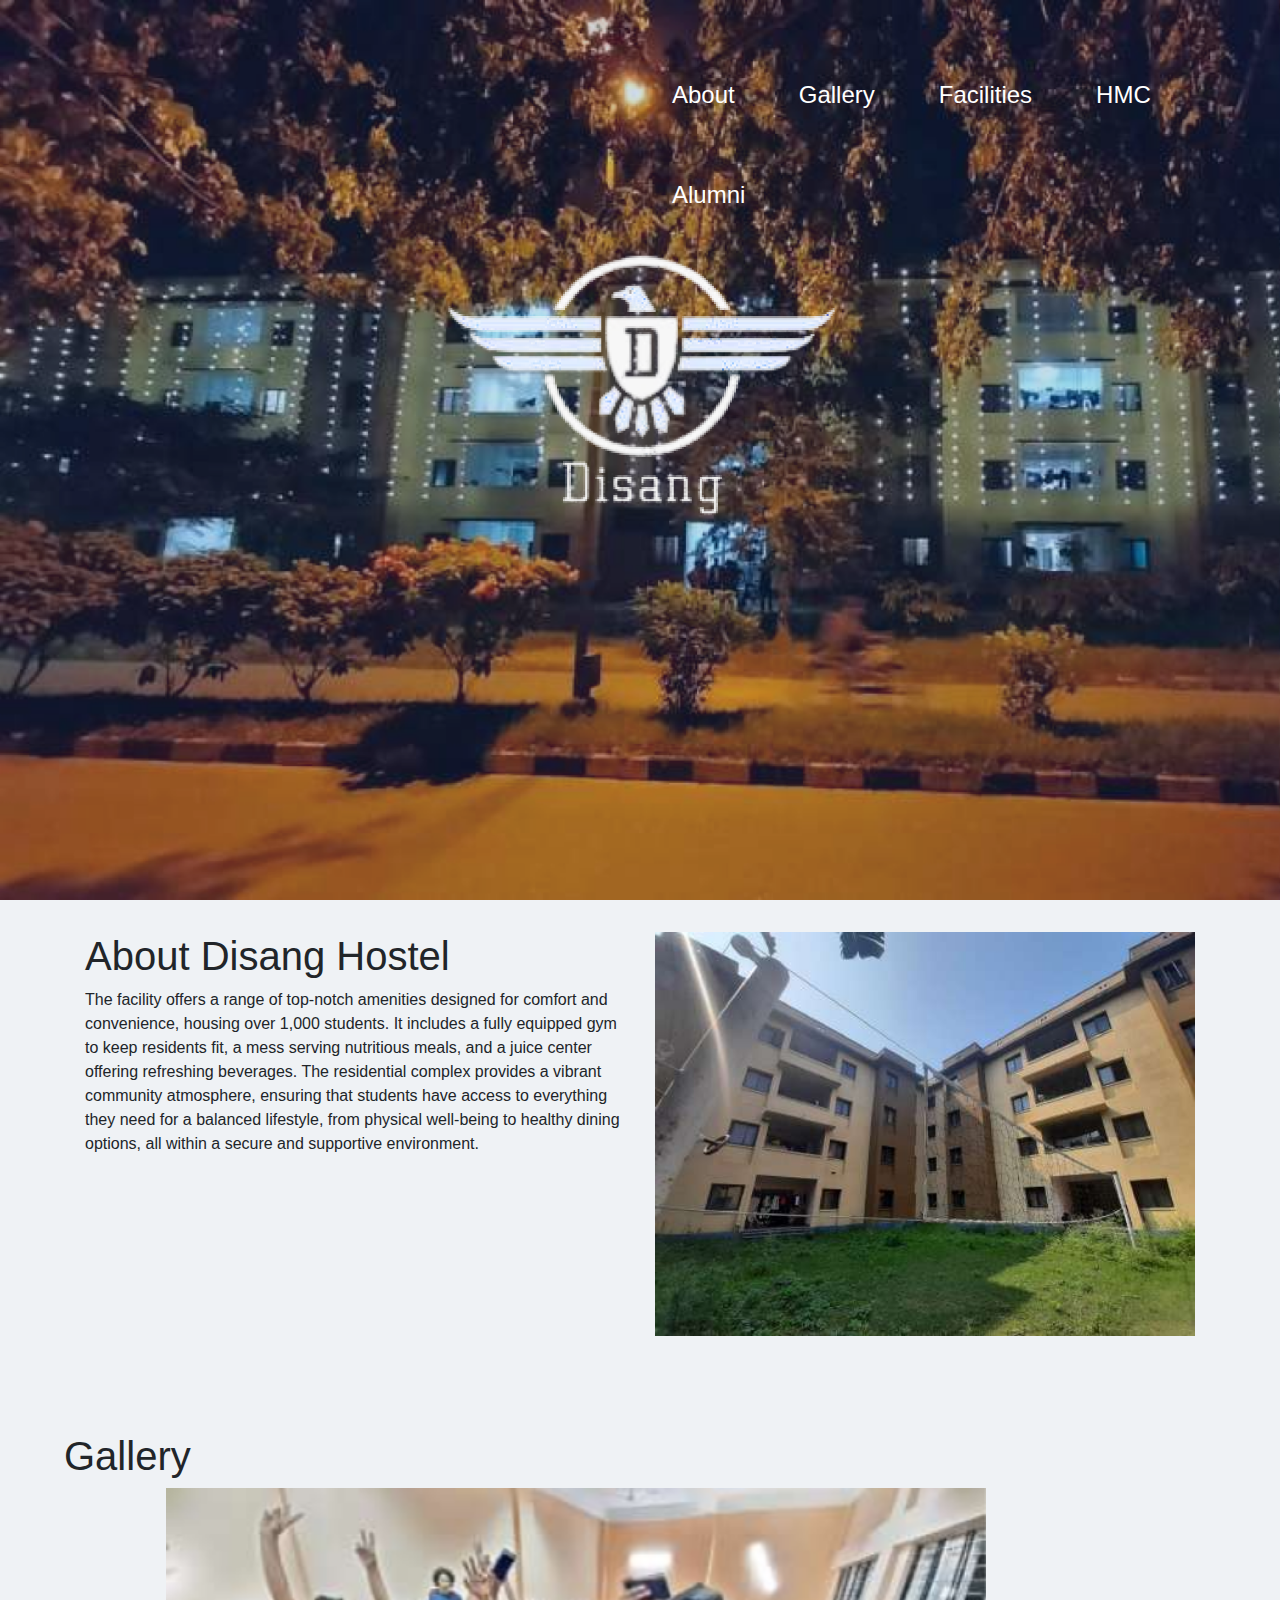
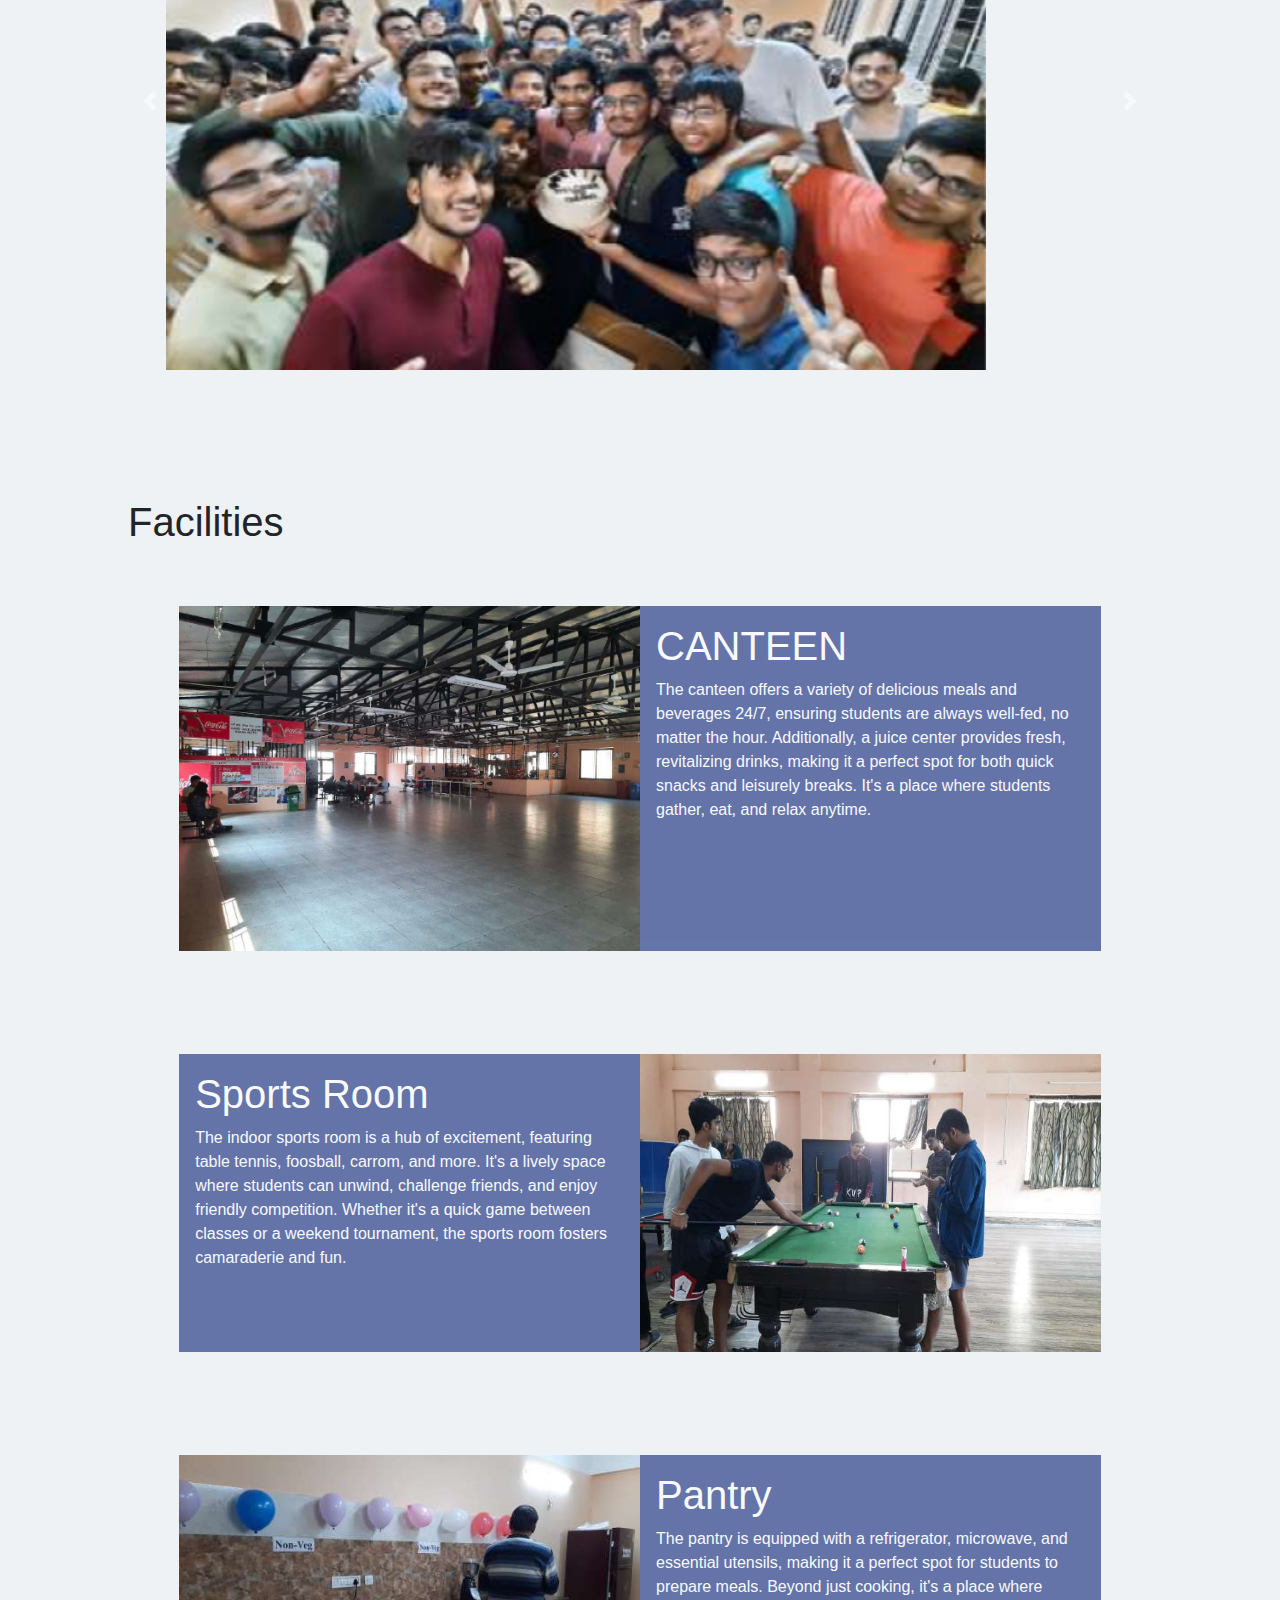
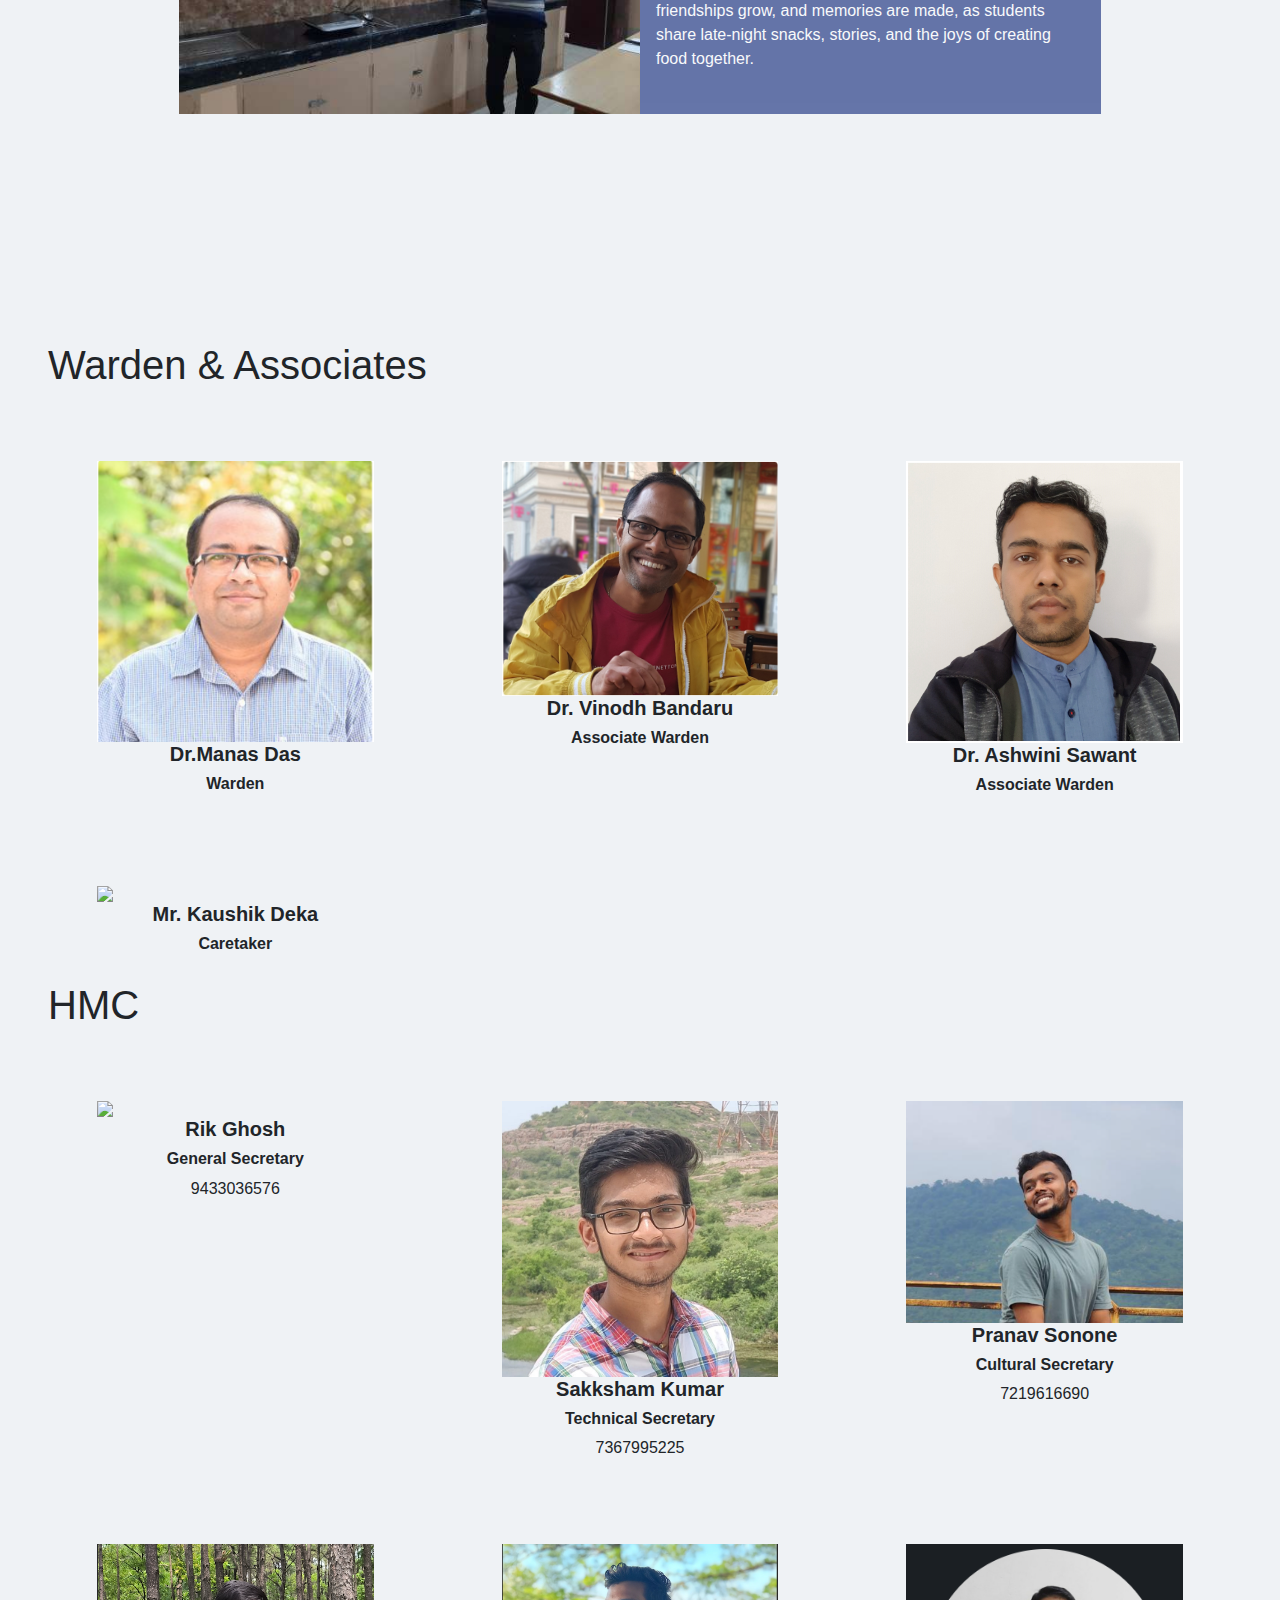
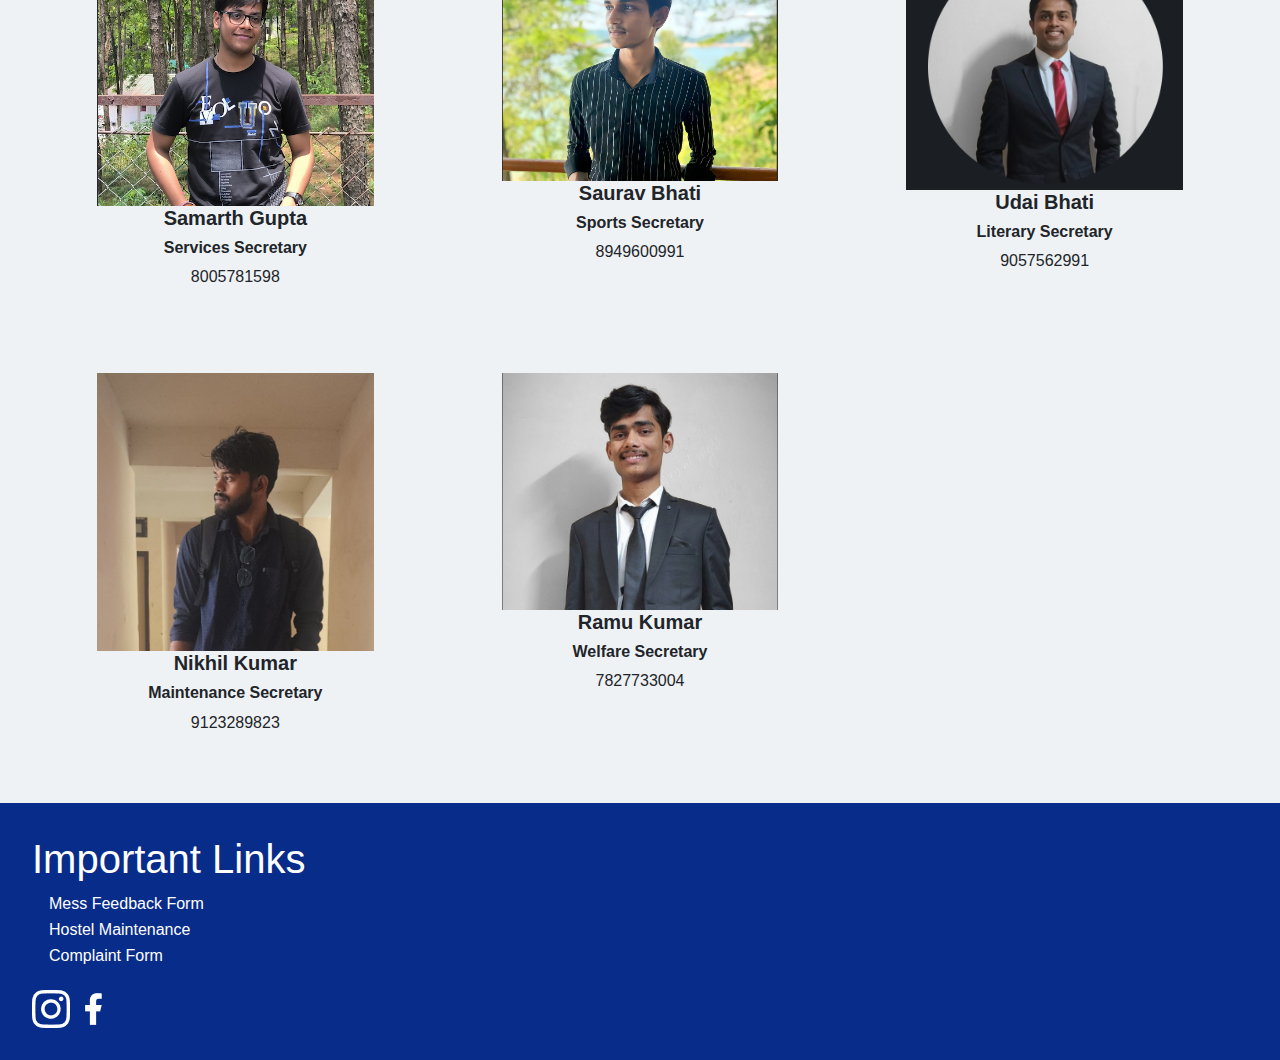
==== index.html @ 6d80a6db "update" ====
<!doctype html>
<html lang="en">
  <head>
    <!-- Required meta tags -->
    <meta charset="utf-8">
    <meta name="viewport" content="width=device-width, initial-scale=1, shrink-to-fit=no">
    <!-- Bootstrap CSS -->
    <link rel="stylesheet" href="https://cdn.jsdelivr.net/npm/bootstrap@4.3.1/dist/css/bootstrap.min.css" integrity="sha384-ggOyR0iXCbMQv3Xipma34MD+dH/1fQ784/j6cY/iJTQUOhcWr7x9JvoRxT2MZw1T" crossorigin="anonymous">
    <link rel="stylesheet" href="style.css">
    <link rel="preconnect" href="https://fonts.googleapis.com">
    <link rel="preconnect" href="https://fonts.gstatic.com" crossorigin>
    <link href="https://fonts.googleapis.com/css2?family=Inter:wght@300&display=swap" rel="stylesheet">
    <title>Disang</title>
  </head>
  <body>
    <!-- HOME -->
    <section class="home">
      <div class="links">
        <ul id="home_ul">
          <li id="home_link"><a href="#about" id="home_a">About</a></li>
          <li id="home_link"><a href="#carouselExampleIndicators" id="home_a">Gallery</a></li>
          <li id="home_link"><a href="#facilities" id="home_a">Facilities</a></li>
          <li id="home_link"><a href="#hmc_container" id="home_a">HMC</a></li>
          <li id="home_link"><a href="#hmc_container" id="home_a">Alumni</a></li>
        </ul>
      </div>
      <div class="logo">
        <img src="img/logo.png" id="logo">
      </div>
      <div class="logo_sm">
        <img src="img/logo.png" id="logo">
        <div class="logo_content">
          <h1>Disang Hostel</h1>
        </div>
        
      </div>
    </section>

    <!-- ABOUT -->
    <section class="container" id="about">
      <div class="row">
        <div class="col-sm-12 col-lg-6 col-md-6 box">
          <h1>About Disang Hostel</h1>
          <p>The facility offers a range of top-notch amenities designed for comfort and convenience, housing over 1,000 students. It includes a fully equipped gym to keep residents fit, a mess serving nutritious meals, and a juice center offering refreshing beverages. The residential complex provides a vibrant community atmosphere, ensuring that students have access to everything they need for a balanced lifestyle, from physical well-being to healthy dining options, all within a secure and supportive environment.</p>
        </div>
        <div class="col-sm-12 col-lg-6 col-md-6 box">
          <img src="img/about.jpg" style="width:100%">
         </div>
      </div>
    </section>

    <!-- Gallery and Slide Show -->
    <div id="carouselExampleIndicators" class="carousel slide" data-ride="carousel">
      <h1>Gallery</h1>
      <div class="carousel-inner">
        <div class="carousel-item active">
          <img src="img/side_scroll_1.png" class="d-block w-100" >
        </div>
        <div class="carousel-item">
          <img src="img/side_scroll_2.png" class="d-block w-100">
        </div>
        <div class="carousel-item">
          <img src="img/side_scroll_22.jpg" class="d-block w-100">
        </div>
      </div>
      <a class="carousel-control-prev" href="#carouselExampleIndicators" role="button" data-slide="prev">
        <span class="carousel-control-prev-icon" aria-hidden="true"></span>
        <span class="sr-only">Previous</span>
      </a>
      <a class="carousel-control-next" href="#carouselExampleIndicators" role="button" data-slide="next">
        <span class="carousel-control-next-icon" aria-hidden="true"></span>
        <span class="sr-only">Next</span>
      </a>
    </div>
  
    <!-- Facilities -->
    <section class="facilities" id="facilities">
        <h1>Facilities</h1>
        <div class="faci">
            <div class="pic"><img src="img/canteen.jpg" style="width:100%"></div>
            <div class="content">
              <h1>CANTEEN</h1>
              <p>The canteen offers a variety of delicious meals and beverages 24/7, ensuring students are always well-fed, no matter the hour. Additionally, a juice center provides fresh, revitalizing drinks, making it a perfect spot for both quick snacks and leisurely breaks. It's a place where students gather, eat, and relax anytime.</p>
            </div>
        </div>
        <div class="faci">
          <div class="pic" id="hide"><img src="img/sport_room.jpg" style="width:100%"></div>
          <div class="content">
            <h1>Sports Room</h1>
            <p>The indoor sports room is a hub of excitement, featuring table tennis, foosball, carrom, and more. It's a lively space where students can unwind, challenge friends, and enjoy friendly competition. Whether it's a quick game between classes or a weekend tournament, the sports room fosters camaraderie and fun.</p>
          </div>
          <div class="pic" id="seen"><img src="img/sport_room.jpg" style="width:100%"></div>
      </div>
      <div class="faci">
        <div class="pic"><img src="img/pantry.jpg" style="width:100%"></div>
        <div class="content">
          <h1>Pantry</h1>
          <p>The pantry is equipped with a refrigerator, microwave, and essential utensils, making it a perfect spot for students to prepare meals. Beyond just cooking, it's a place where friendships grow, and memories are made, as students share late-night snacks, stories, and the joys of creating food together.</p>
        </div>
    </div>
    </section>

    <!-- HMC  -->
  <div  id="hmc_container">
    <h1>Warden & Associates</h1>
    <div class="row">
        <div class="col-6 col-lg-4 col-md-4 hmc">
          <img class="img" src="HMC/Screenshot 2024-08-13 at 12.50.59 AM.png">
          <h5 id="name">Dr.Manas Das</h5>
          <h6 id="position">Warden</h6>
        </div>
        <div class="col-6 col-lg-4 col-md-4 hmc">
          <img class="img" src="HMC/Screenshot 2024-08-13 at 12.51.49 AM.png">
          <h5>Dr. Vinodh Bandaru</h5>
          <h6>Associate Warden</h6>
        </div>
        <div class="col-6 col-lg-4 col-md-4 hmc">
          <img class="img" src="HMC/Screenshot 2024-08-13 at 12.52.37 AM.png">
          <h5>Dr. Ashwini Sawant</h5>
          <h6>Associate Warden</h6>
        </div>
        <div class="col-6 col-lg-4 col-md-4 hmc">
          <img class="imga" src="hmc/caretaker.png">
          <h5>Mr. Kaushik Deka</h5>
          <h6>Caretaker</h6>
        </div>
    </div>
    <h1>HMC</h1>
    <div class="row">
      <div class="col-6 col-lg-4 col-md-4 hmc" >
        <img class="img" src="hmc/Welfare.png">
        <h5>Rik Ghosh</h5>
        <h6>General Secretary</h6>
        <h7>9433036576</h7>
      </div>
      <div class="col-6 col-lg-4 col-md-4 hmc" >
        <img class="img" src="HMC/WhatsApp Image 2024-08-12 at 21.05.19.jpeg">
        <h5>Sakksham Kumar</h5>
        <h6>Technical Secretary</h6>
        <h7>7367995225</h7>
      </div>
      <div class="col-6 col-lg-4 col-md-4 hmc" >
        <img class="img" src="HMC/Screenshot 2024-08-12 at 9.13.33 PM.png">
        <h5>Pranav Sonone</h5>
        <h6>Cultural Secretary</h6>
        <h7>7219616690</h7>
      </div>
      <div class="col-6 col-lg-4 col-md-4 hmc" >
        <img class="imga" src="HMC/Screenshot 2024-08-12 at 1.08.51 PM.png">
        <h5>Samarth Gupta</h5>
        <h6>Services Secretary</h6>
        <h7>8005781598</h7>
      </div>
      <div class="col-6 col-lg-4 col-md-4 hmc" >
      <img class="img" src="HMC/Screenshot 2024-08-12 at 1.09.22 PM.png">  
        <h5>Saurav Bhati</h5>
        <h6>Sports Secretary</h6>
        <h7>8949600991</h7>
      </div>
      <div class="col-6 col-lg-4 col-md-4 hmc">
        <img class="img" src="./HMC/Udai.png">
        <h5>Udai Bhati</h5>
        <h6>Literary Secretary</h6>
        <h7>9057562991</h7>
      </div>
      <div class="col-6 col-lg-4 col-md-4 hmc">
        <img class="img" src="HMC/Nikhil.png">
        <h5>Nikhil Kumar</h5>
        <h6>Maintenance Secretary</h6>
        <h7>9123289823</h7>
      </div>
      <div class="col-6 col-lg-4 col-md-4 hmc">
        <img class="imga" src="HMC/Screenshot 2024-08-12 at 1.13.32 PM.png">
        <h5>Ramu Kumar</h5>
        <h6>Welfare Secretary</h6>
        <h7>7827733004</h7>
      </div>
  </div>
  </div>

    <!-- Footer -->
    <footer>
        <div class="contact">
          <h1>Important Links</h1>
            <ul class="foot_ul">
              <li id="foot_li"><a href="#" id="foot_a">Mess Feedback Form</a></li>
              <li id="foot_li"><a href="https://www.iitg.ac.in/ipm/complaint/" id="foot_a">Hostel Maintenance</a></li>
              <li id="foot_li"><a href="https://www.iitg.ac.in/cb/" id="foot_a">Complaint Form</a></li>
            </ul>
            <!-- <h3>Follow Us On</h3>  -->
            <a href="https://www.instagram.com/disang_iitg/"><img src="img/ig.png" alt=""></a>
            <a href="https://www.facebook.com/Disanghostel/"><img src="img/fb.png" alt=""></a>
        </div>
        <div class="map">
          <iframe src="https://www.google.com/maps/embed?pb=!1m18!1m12!1m3!1d3585.3258899956186!2d91.69425837478872!3d26.186075077087743!2m3!1f0!2f0!3f0!3m2!1i1024!2i768!4f13.1!3m3!1m2!1s0x375a5b0fdf035f33%3A0xe857ee61ae89b32d!2sDisang%20hostel!5e0!3m2!1sen!2sin!4v1682630877988!5m2!1sen!2sin" style="border:0;" allowfullscreen="" loading="lazy" referrerpolicy="no-referrer-when-downgrade" class="google_map"></iframe>
          <!-- <a href="#"></a> -->
        </div>
    </footer>
    <!-- <div class="credit">
      <p>Developed By <a href="https://skrsumit250.github.io/skrsumit250/" target="_blank" id="credit_link">Sumit Kr</a></p>
      <p>Designed By <a href="https://www.linkedin.com/in/sumeet-ahire-98542922a/" id="credit_link" target="_blank">Sumeet Ahire</a></p>
    </div> -->





    <!-- javascript -->
    <script src="https://code.jquery.com/jquery-3.3.1.slim.min.js" integrity="sha384-q8i/X+965DzO0rT7abK41JStQIAqVgRVzpbzo5smXKp4YfRvH+8abtTE1Pi6jizo" crossorigin="anonymous"></script>
    <script src="https://cdn.jsdelivr.net/npm/popper.js@1.14.7/dist/umd/popper.min.js" integrity="sha384-UO2eT0CpHqdSJQ6hJty5KVphtPhzWj9WO1clHTMGa3JDZwrnQq4sF86dIHNDz0W1" crossorigin="anonymous"></script>
    <script src="https://cdn.jsdelivr.net/npm/bootstrap@4.3.1/dist/js/bootstrap.min.js" integrity="sha384-JjSmVgyd0p3pXB1rRibZUAYoIIy6OrQ6VrjIEaFf/nJGzIxFDsf4x0xIM+B07jRM" crossorigin="anonymous"></script>

  </body>
</html>
---- style.css ----
*{
    padding:0;
    margin:0;
}
html{
    scroll-behavior: smooth;
}
body {
    font-style: 'Inter', sans-serif;
    background-color: #eff2f5; /* Set to a blue background color */
}

.home {
    width: 100%;
    height: 100vh;
    background-image: url("img/home.png");
    background-size: cover;
    position: relative;
    box-shadow: inset 0 0 0 1000px rgba(19, 87, 164, 0.2); /* Keeps the overlay */
}

.links{
    position: absolute;
    top: 5%;
    left: 50%;
}
#home_ul{
    overflow: hidden;
    list-style-type: none;
    margin: 0;
    padding: 0;
}
#home_link{
    float: left;
    display:block;
    text-align: center;
    text-decoration: none;
    padding: 2rem;
    font-size: 150%;
}
#home_link:hover{
    opacity: 0.6;
}
#home_a{
    text-decoration: none;
    color: white;
}
a:hover{
    text-decoration:none;
    color: white;
}
.logo{
    position: absolute;
    top: 15%;
    left:30%
}
.logo_sm{
    display: none;
}
.logo_content{
    color: white;
    text-align: center;
}
#logo{
    width: 100%;
}
.box{
    margin-top: 2rem;
    margin-right: auto;
    margin-bottom: 2rem;
    margin-left: auto;
    align-items: center;
}
.slide{
    margin: 5%;
}
.carousel-inner{
    width: 80vw;
    height: auto;
    
}
.carousel-item{
    margin-left: 10%;
    align-items: center;
    width: 80%;
}
.d-block{
    width: 5px;
    height: auto;
}
footer{
    height: auto;
    width: 100%;
    background-color: #072C8A;
    display: flex;
    flex-wrap: wrap;
    padding-top: 2rem;
}
.foot_ul{
    margin-left: 1rem;
    padding-bottom: 5px;
}
#foot_li{
    padding: 1px;
    list-style-type: none;
}
#foot_a{
    color: white;
}
.contact{
    width: 50%;
    color: white;
    padding-left: 2rem;
    padding-bottom: 2rem;
}
.map{
    width: 50%;
}
.google_map{
    align-items: center;
    margin-left: auto;
    margin-right: auto;
    width: 80%;
    height: 80%;
}
p{
    margin: 0;
}
.facilities{
    margin: 5%;
    padding: 5%;
}
.faci{
    height: auto;
    width: 100%;
    display: flex;
    flex-wrap: wrap;
    padding: 5%;
}
.hmc{
    width: 33.33%;
    padding: 4rem;
    display: flex;
    flex-direction: column;
    text-align: center;
    padding-bottom: 20px;
}
#hmc_container{
    padding: 3rem;
    background-color: #eff2f5;
}
.pic{
    width: 50%;
}
.content{
    padding: 1rem;
    background-color:#092176 ;
    color: white;
    opacity: 0.6;
    width: 50%;
}
.credit{
    background-color:#072C8A;
    color: white;
    margin: auto;
    align-items: center;
}
#credit_link{
    color: white;
    font-weight: bold;
}
#hide{
    display: none;
}
h5,h6{
    font-weight: bold;
}
@media only screen and (max-width: 900px) {
    .links{
        display: none;
    }
    .logo{
        display: none;
    }
    .logo_sm{
        display: block;
    }
  }
  @media screen and (max-width: 768px) {
    .google_map{
      width: 100%;
      height: 40vh;
      margin: 0;
    }
    .map{
        width: 100%;
        margin: 0;
        height: 40vh;
    }
    .contact{
        width: 100%;
    }
    .content{
        width: 100%;
    }
    .pic{
        width: 100%;
    }
    .facilities{
        margin: 0;
        padding: 5%;
    }
    .faci{
        padding: 0;
        padding-bottom: 5%;
    }
    .home{
        height: 70vh;
    }
    #hmc_container{
        padding: 8%;
    }
    .hmc{
        padding: 2%;
    }
    #hide{
        display: block;
    }
    #seen{
        display: none;
    }
  }
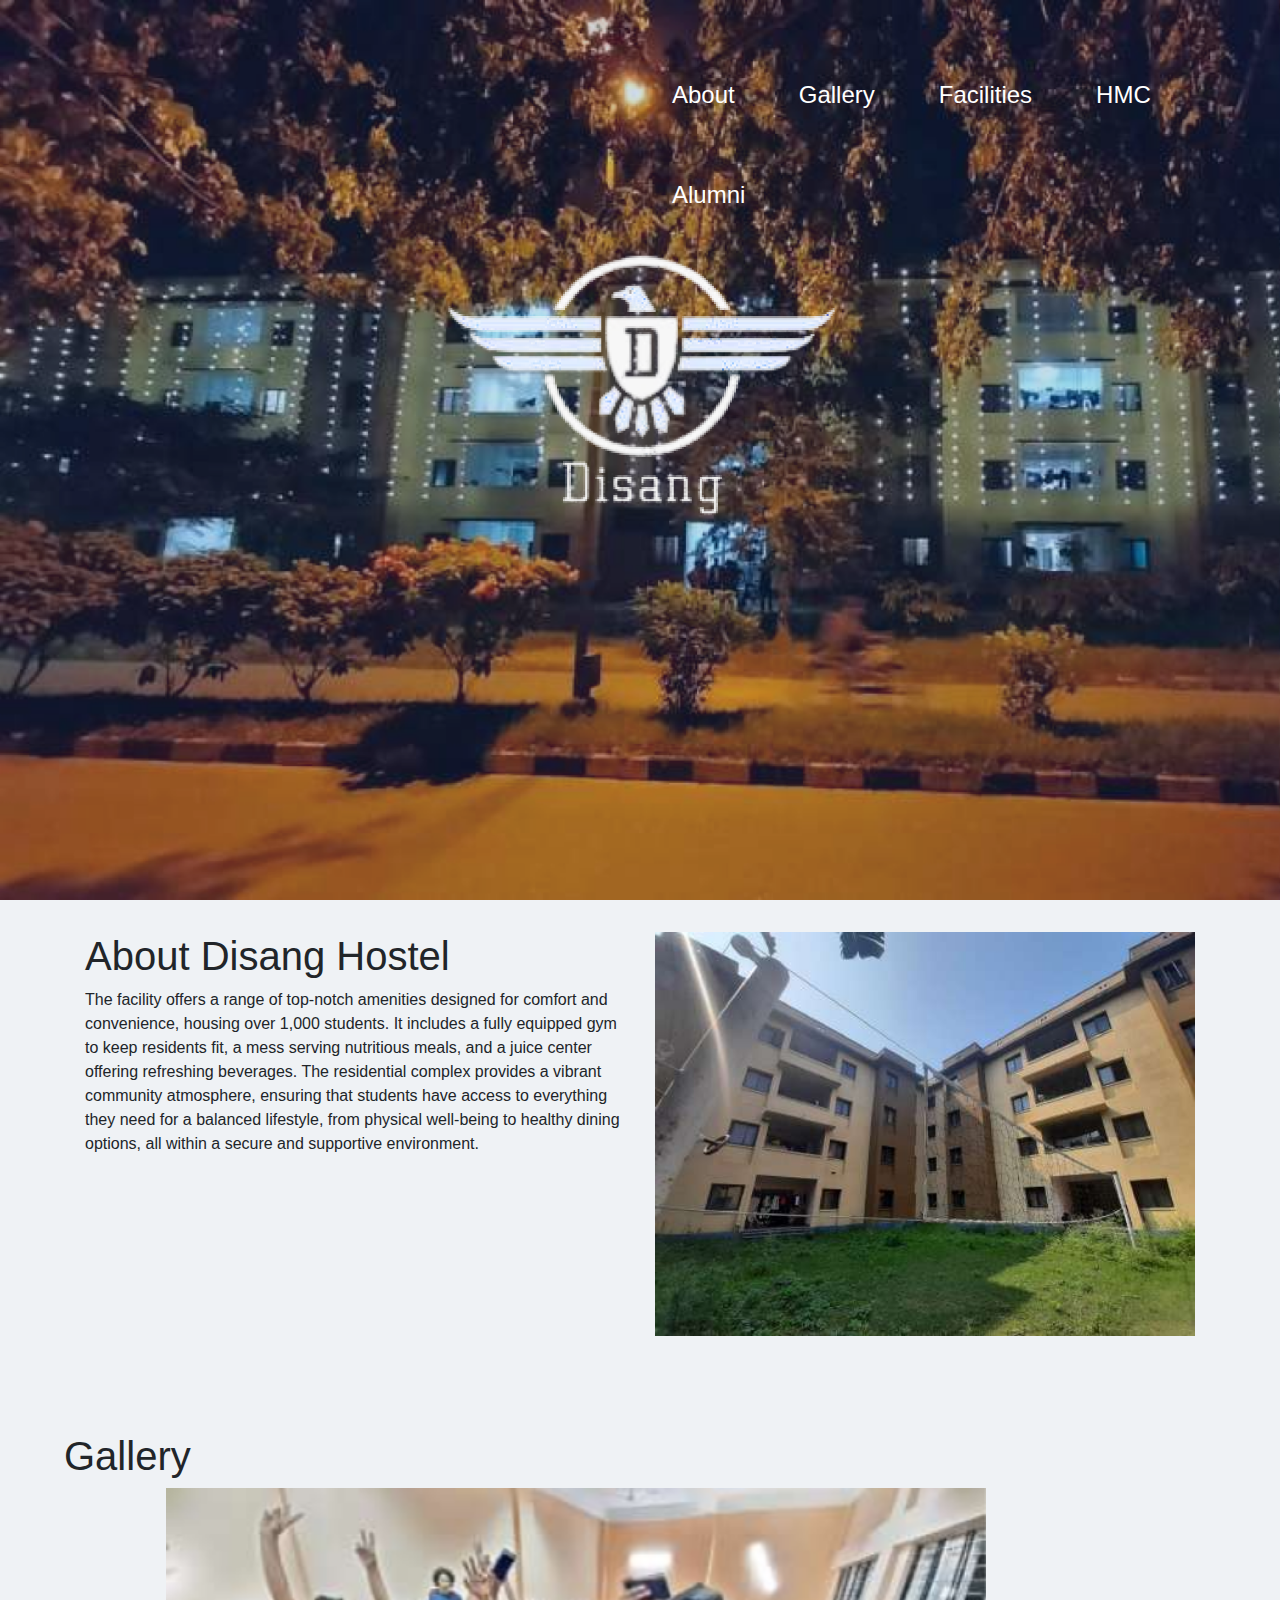
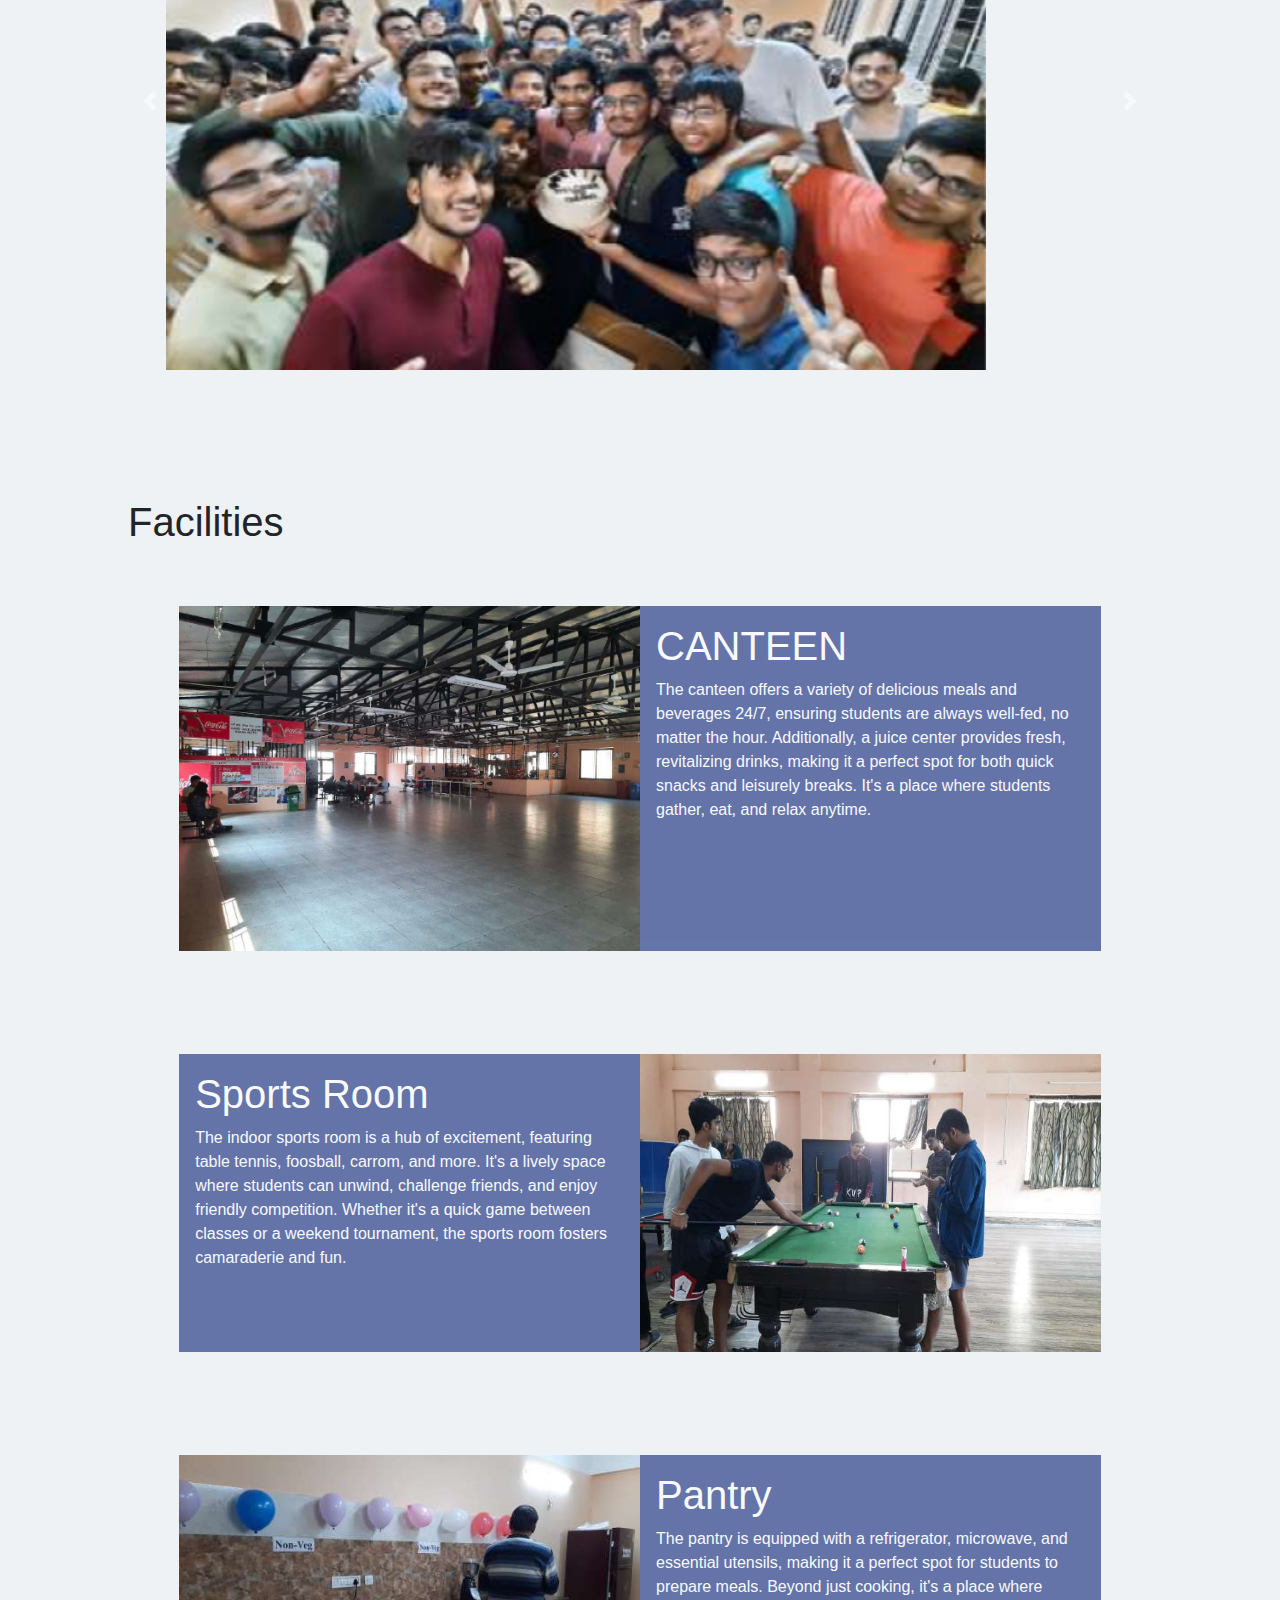
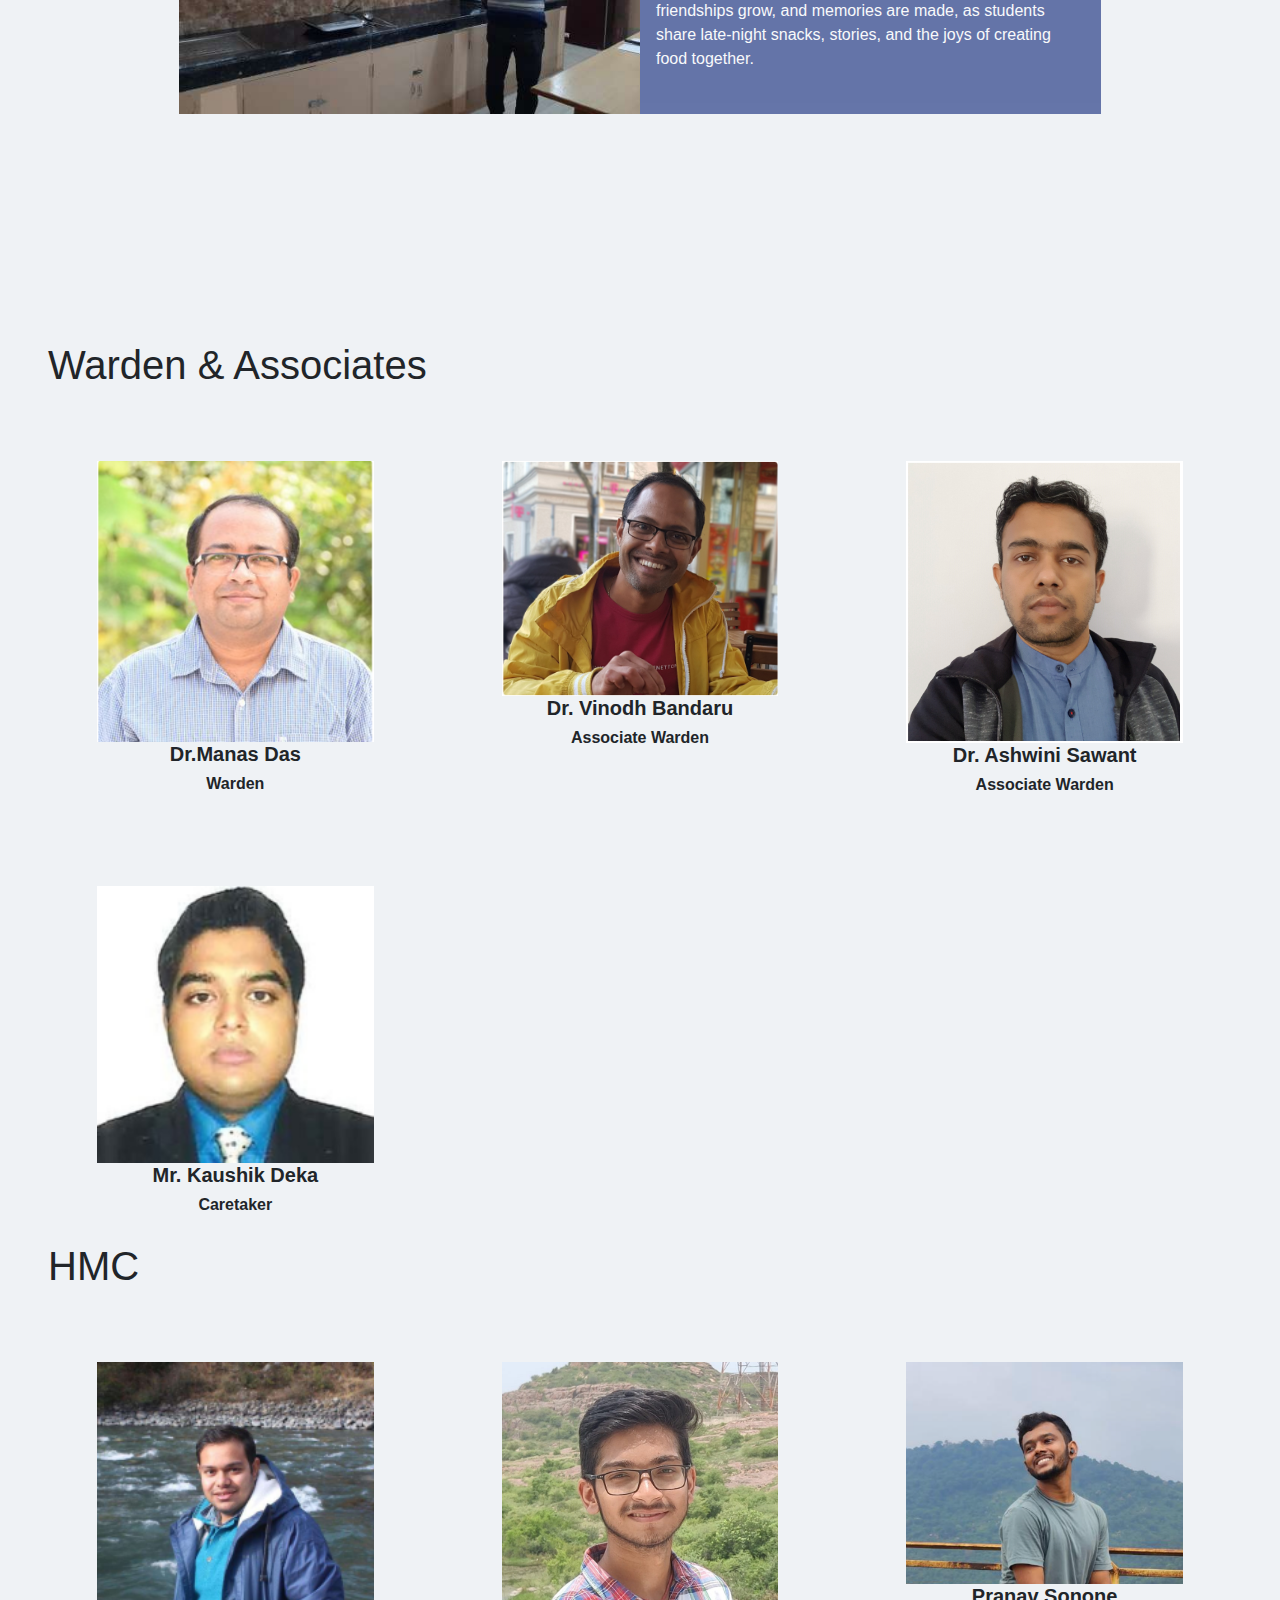
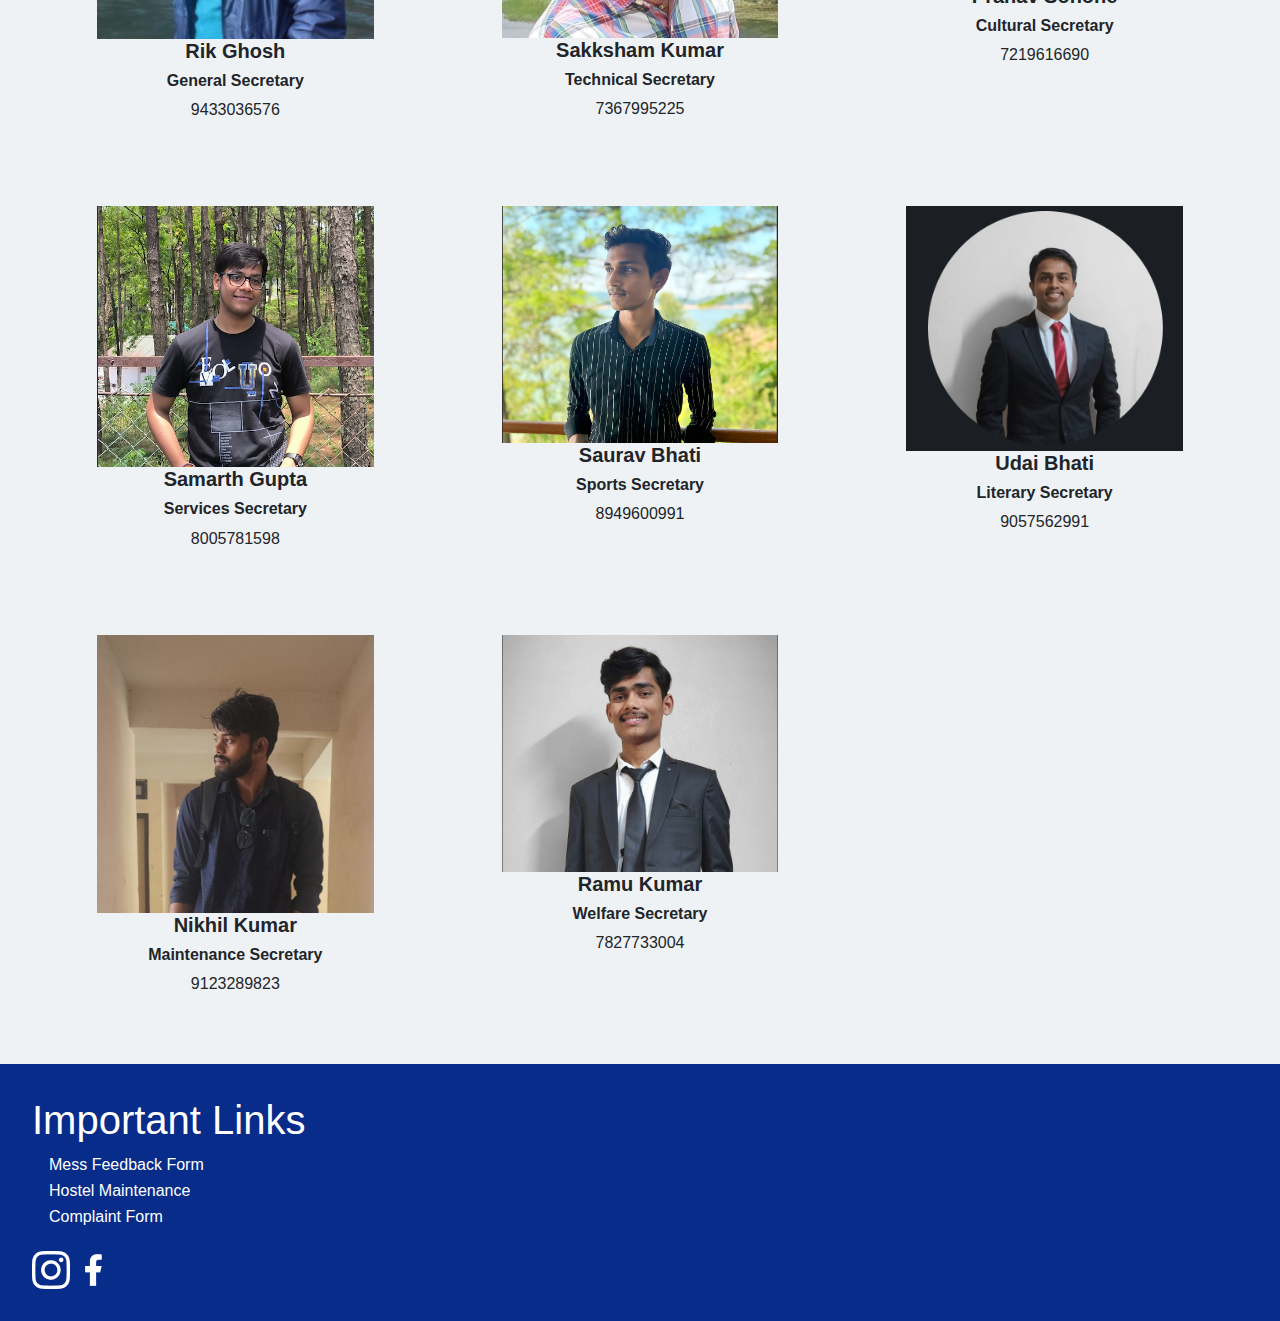
==== commit 722f3775: "Update index.html" ====
--- a/index.html
+++ b/index.html
@@ -120,7 +120,7 @@
           <h6>Associate Warden</h6>
         </div>
         <div class="col-6 col-lg-4 col-md-4 hmc">
-          <img class="imga" src="hmc/caretaker.png">
+          <img class="imga" src="HMC/caretaker.png">
           <h5>Mr. Kaushik Deka</h5>
           <h6>Caretaker</h6>
         </div>
@@ -128,7 +128,7 @@
     <h1>HMC</h1>
     <div class="row">
       <div class="col-6 col-lg-4 col-md-4 hmc" >
-        <img class="img" src="hmc/Welfare.png">
+        <img class="img" src="HMC/Welfare.png">
         <h5>Rik Ghosh</h5>
         <h6>General Secretary</h6>
         <h7>9433036576</h7>
@@ -211,4 +211,4 @@
     <script src="https://cdn.jsdelivr.net/npm/bootstrap@4.3.1/dist/js/bootstrap.min.js" integrity="sha384-JjSmVgyd0p3pXB1rRibZUAYoIIy6OrQ6VrjIEaFf/nJGzIxFDsf4x0xIM+B07jRM" crossorigin="anonymous"></script>
 
   </body>
-</html>+</html>
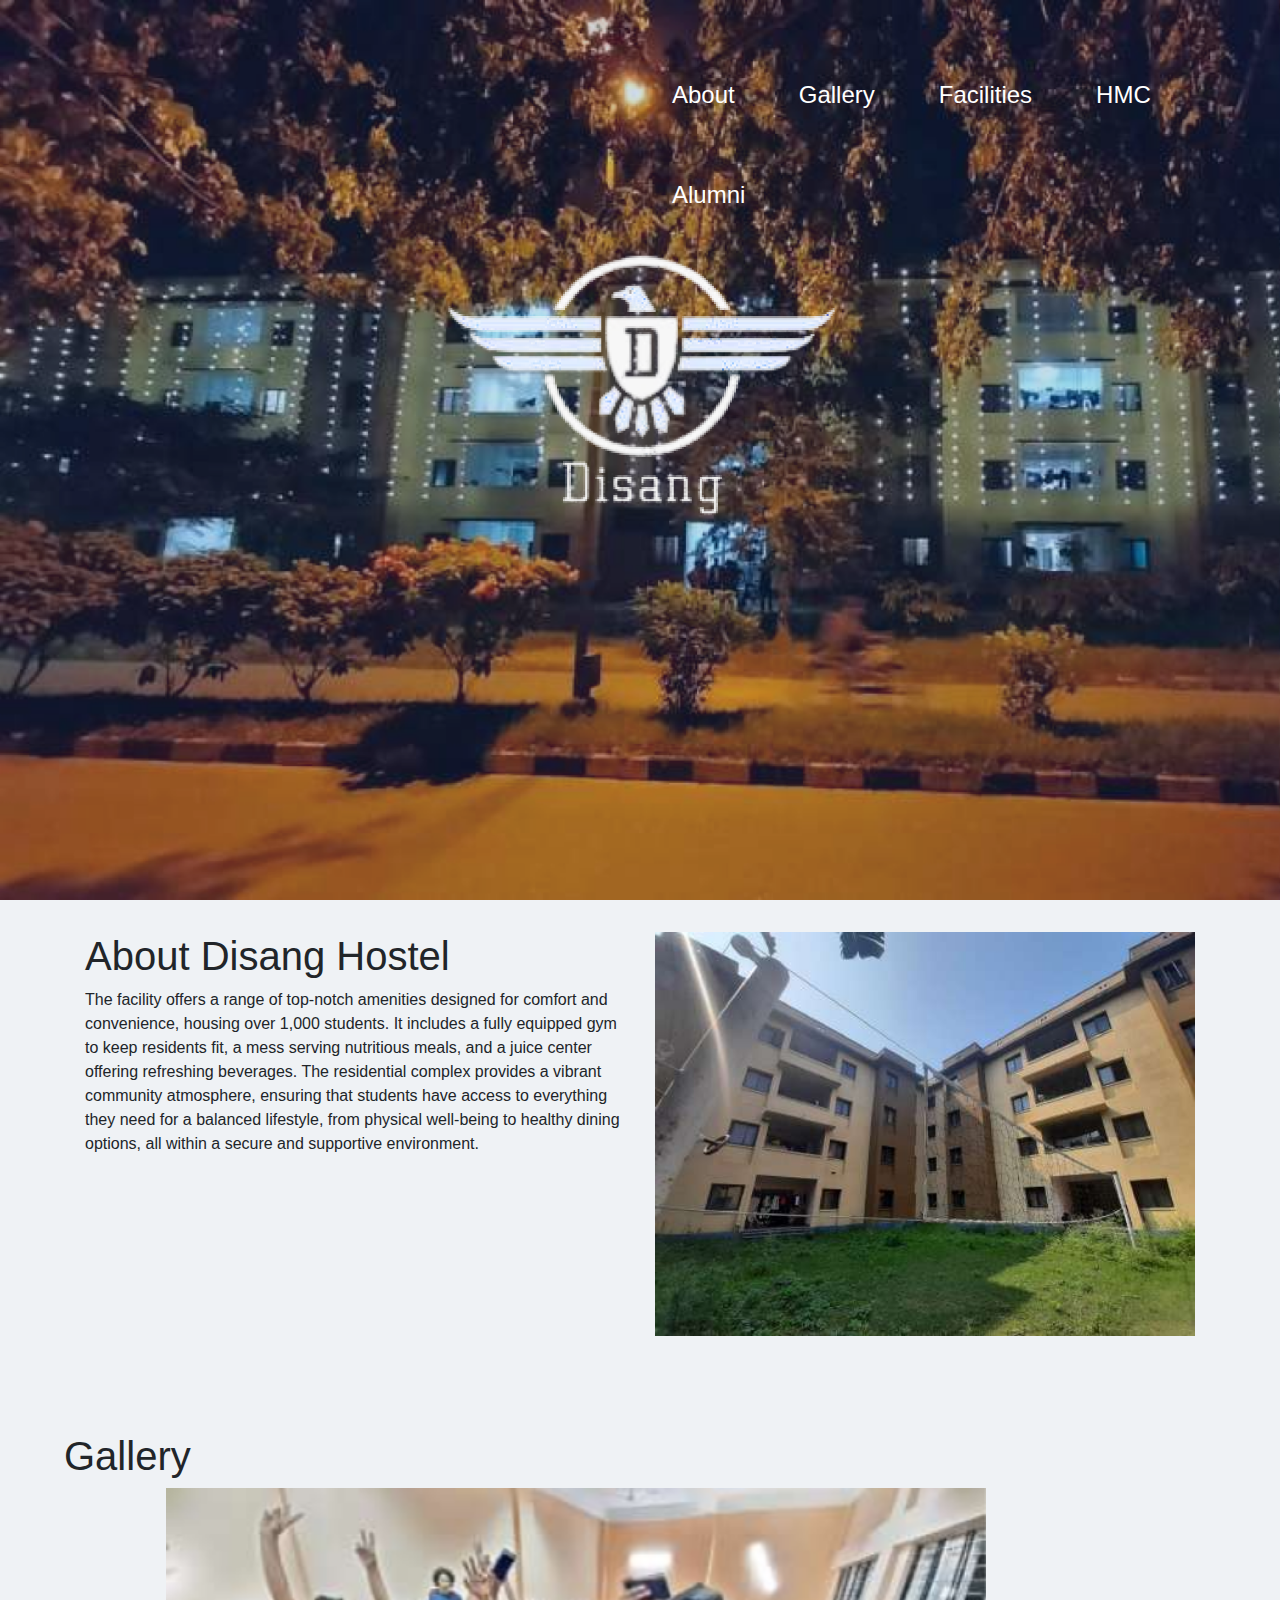
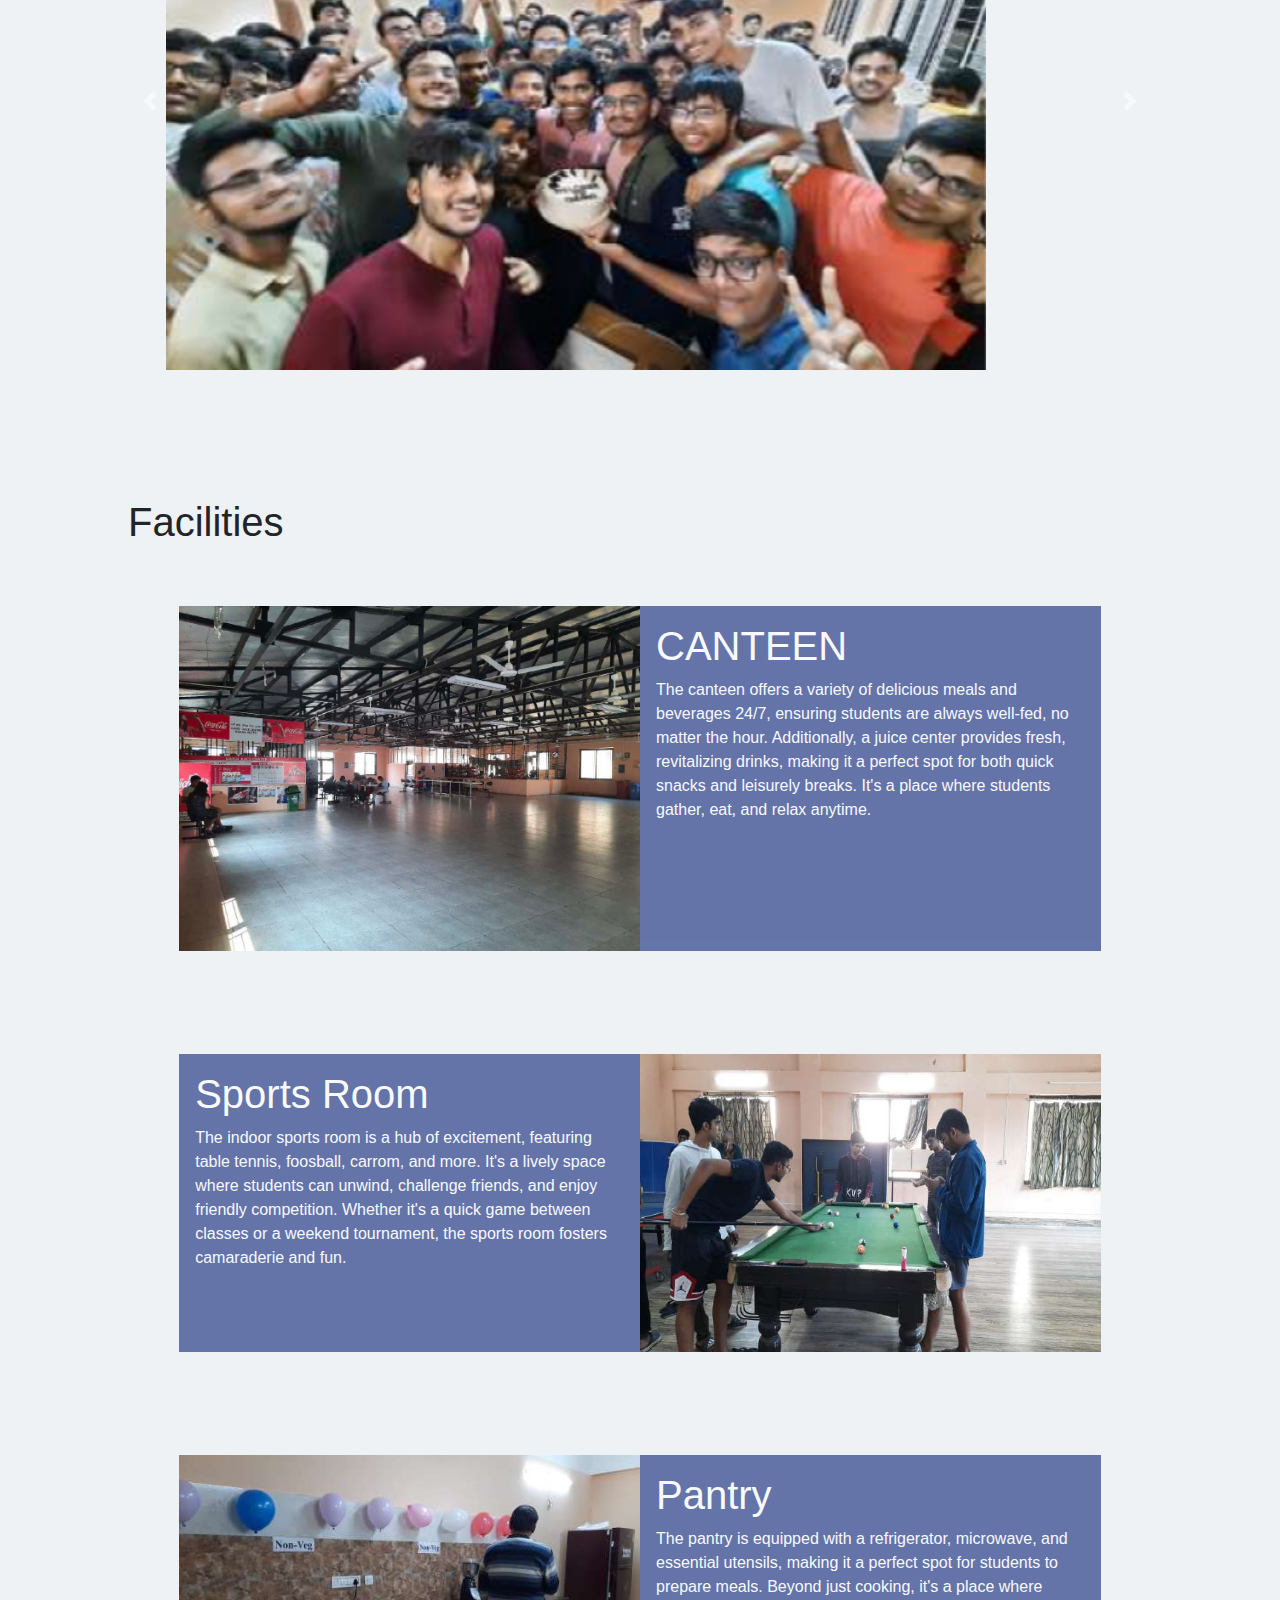
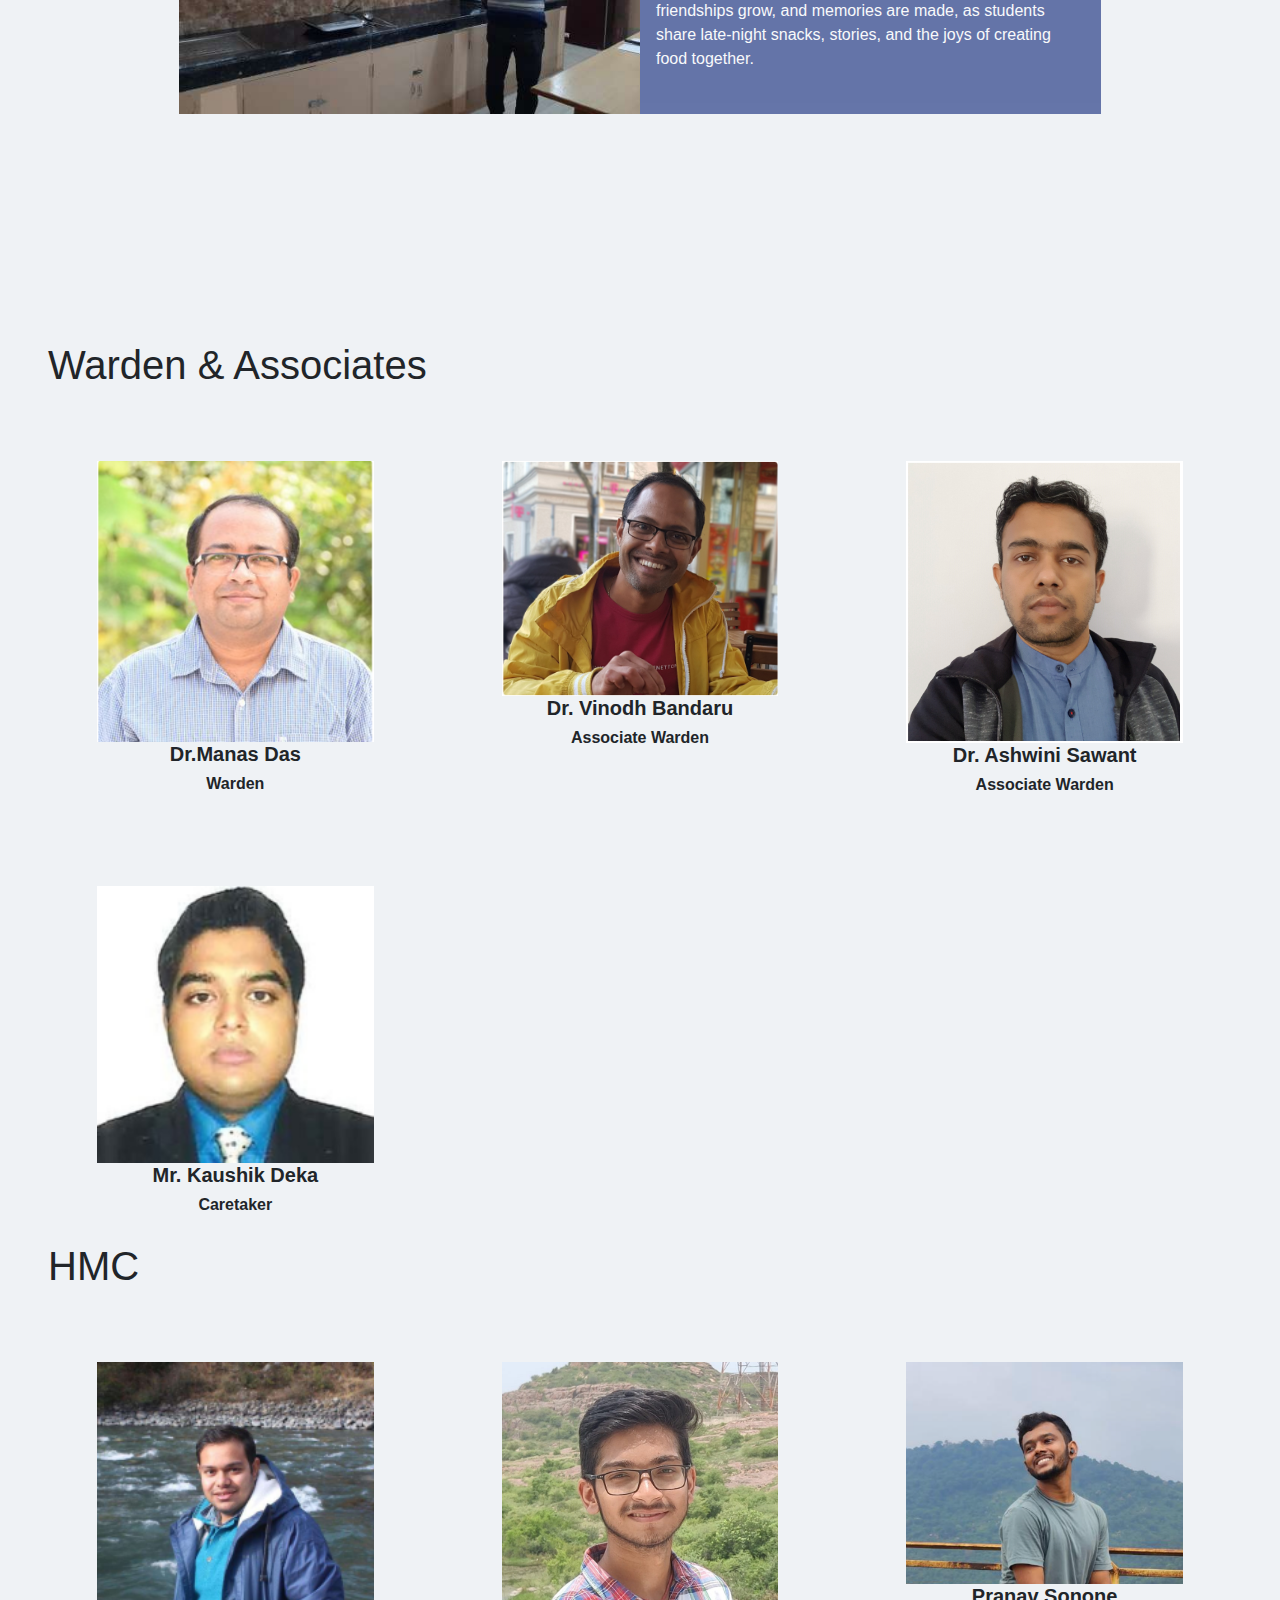
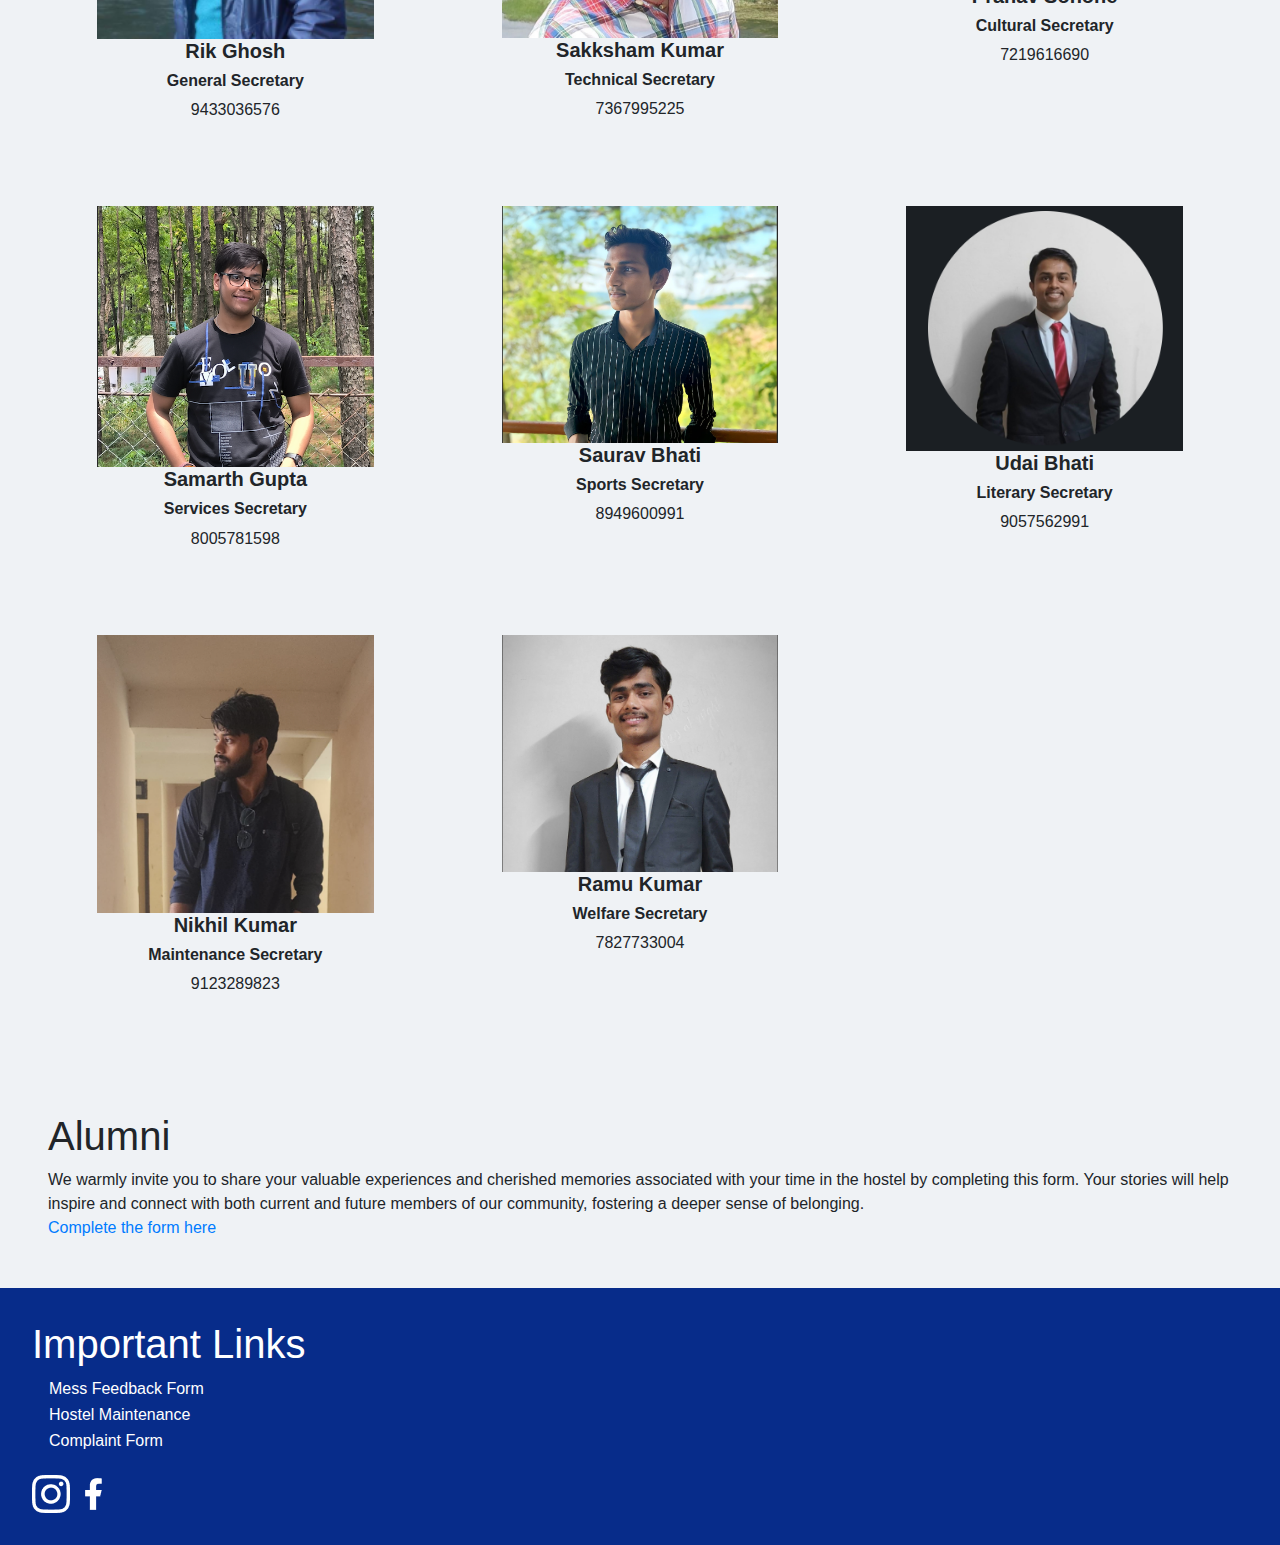
==== commit 9be73f66: "Added the Alumni form link" ====
--- a/index.html
+++ b/index.html
@@ -1,15 +1,26 @@
-<!doctype html>
+<!DOCTYPE html>
 <html lang="en">
   <head>
     <!-- Required meta tags -->
-    <meta charset="utf-8">
-    <meta name="viewport" content="width=device-width, initial-scale=1, shrink-to-fit=no">
+    <meta charset="utf-8" />
+    <meta
+      name="viewport"
+      content="width=device-width, initial-scale=1, shrink-to-fit=no"
+    />
     <!-- Bootstrap CSS -->
-    <link rel="stylesheet" href="https://cdn.jsdelivr.net/npm/bootstrap@4.3.1/dist/css/bootstrap.min.css" integrity="sha384-ggOyR0iXCbMQv3Xipma34MD+dH/1fQ784/j6cY/iJTQUOhcWr7x9JvoRxT2MZw1T" crossorigin="anonymous">
-    <link rel="stylesheet" href="style.css">
-    <link rel="preconnect" href="https://fonts.googleapis.com">
-    <link rel="preconnect" href="https://fonts.gstatic.com" crossorigin>
-    <link href="https://fonts.googleapis.com/css2?family=Inter:wght@300&display=swap" rel="stylesheet">
+    <link
+      rel="stylesheet"
+      href="https://cdn.jsdelivr.net/npm/bootstrap@4.3.1/dist/css/bootstrap.min.css"
+      integrity="sha384-ggOyR0iXCbMQv3Xipma34MD+dH/1fQ784/j6cY/iJTQUOhcWr7x9JvoRxT2MZw1T"
+      crossorigin="anonymous"
+    />
+    <link rel="stylesheet" href="style.css" />
+    <link rel="preconnect" href="https://fonts.googleapis.com" />
+    <link rel="preconnect" href="https://fonts.gstatic.com" crossorigin />
+    <link
+      href="https://fonts.googleapis.com/css2?family=Inter:wght@300&display=swap"
+      rel="stylesheet"
+    />
     <title>Disang</title>
   </head>
   <body>
@@ -18,21 +29,24 @@
       <div class="links">
         <ul id="home_ul">
           <li id="home_link"><a href="#about" id="home_a">About</a></li>
-          <li id="home_link"><a href="#carouselExampleIndicators" id="home_a">Gallery</a></li>
-          <li id="home_link"><a href="#facilities" id="home_a">Facilities</a></li>
+          <li id="home_link">
+            <a href="#carouselExampleIndicators" id="home_a">Gallery</a>
+          </li>
+          <li id="home_link">
+            <a href="#facilities" id="home_a">Facilities</a>
+          </li>
           <li id="home_link"><a href="#hmc_container" id="home_a">HMC</a></li>
-          <li id="home_link"><a href="#hmc_container" id="home_a">Alumni</a></li>
+          <li id="home_link"><a href="#Alumni" id="home_a">Alumni</a></li>
         </ul>
       </div>
       <div class="logo">
-        <img src="img/logo.png" id="logo">
+        <img src="img/logo.png" id="logo" />
       </div>
       <div class="logo_sm">
-        <img src="img/logo.png" id="logo">
+        <img src="img/logo.png" id="logo" />
         <div class="logo_content">
           <h1>Disang Hostel</h1>
         </div>
-        
       </div>
     </section>
 
@@ -41,174 +55,263 @@
       <div class="row">
         <div class="col-sm-12 col-lg-6 col-md-6 box">
           <h1>About Disang Hostel</h1>
-          <p>The facility offers a range of top-notch amenities designed for comfort and convenience, housing over 1,000 students. It includes a fully equipped gym to keep residents fit, a mess serving nutritious meals, and a juice center offering refreshing beverages. The residential complex provides a vibrant community atmosphere, ensuring that students have access to everything they need for a balanced lifestyle, from physical well-being to healthy dining options, all within a secure and supportive environment.</p>
+          <p>
+            The facility offers a range of top-notch amenities designed for
+            comfort and convenience, housing over 1,000 students. It includes a
+            fully equipped gym to keep residents fit, a mess serving nutritious
+            meals, and a juice center offering refreshing beverages. The
+            residential complex provides a vibrant community atmosphere,
+            ensuring that students have access to everything they need for a
+            balanced lifestyle, from physical well-being to healthy dining
+            options, all within a secure and supportive environment.
+          </p>
         </div>
         <div class="col-sm-12 col-lg-6 col-md-6 box">
-          <img src="img/about.jpg" style="width:100%">
-         </div>
+          <img src="img/about.jpg" style="width: 100%" />
+        </div>
       </div>
     </section>
 
     <!-- Gallery and Slide Show -->
-    <div id="carouselExampleIndicators" class="carousel slide" data-ride="carousel">
+    <div
+      id="carouselExampleIndicators"
+      class="carousel slide"
+      data-ride="carousel"
+    >
       <h1>Gallery</h1>
       <div class="carousel-inner">
         <div class="carousel-item active">
-          <img src="img/side_scroll_1.png" class="d-block w-100" >
+          <img src="img/side_scroll_1.png" class="d-block w-100" />
         </div>
         <div class="carousel-item">
-          <img src="img/side_scroll_2.png" class="d-block w-100">
+          <img src="img/side_scroll_2.png" class="d-block w-100" />
         </div>
         <div class="carousel-item">
-          <img src="img/side_scroll_22.jpg" class="d-block w-100">
-        </div>
-      </div>
-      <a class="carousel-control-prev" href="#carouselExampleIndicators" role="button" data-slide="prev">
+          <img src="img/side_scroll_22.jpg" class="d-block w-100" />
+        </div>
+      </div>
+      <a
+        class="carousel-control-prev"
+        href="#carouselExampleIndicators"
+        role="button"
+        data-slide="prev"
+      >
         <span class="carousel-control-prev-icon" aria-hidden="true"></span>
         <span class="sr-only">Previous</span>
       </a>
-      <a class="carousel-control-next" href="#carouselExampleIndicators" role="button" data-slide="next">
+      <a
+        class="carousel-control-next"
+        href="#carouselExampleIndicators"
+        role="button"
+        data-slide="next"
+      >
         <span class="carousel-control-next-icon" aria-hidden="true"></span>
         <span class="sr-only">Next</span>
       </a>
     </div>
-  
+
     <!-- Facilities -->
     <section class="facilities" id="facilities">
-        <h1>Facilities</h1>
-        <div class="faci">
-            <div class="pic"><img src="img/canteen.jpg" style="width:100%"></div>
-            <div class="content">
-              <h1>CANTEEN</h1>
-              <p>The canteen offers a variety of delicious meals and beverages 24/7, ensuring students are always well-fed, no matter the hour. Additionally, a juice center provides fresh, revitalizing drinks, making it a perfect spot for both quick snacks and leisurely breaks. It's a place where students gather, eat, and relax anytime.</p>
-            </div>
-        </div>
-        <div class="faci">
-          <div class="pic" id="hide"><img src="img/sport_room.jpg" style="width:100%"></div>
-          <div class="content">
-            <h1>Sports Room</h1>
-            <p>The indoor sports room is a hub of excitement, featuring table tennis, foosball, carrom, and more. It's a lively space where students can unwind, challenge friends, and enjoy friendly competition. Whether it's a quick game between classes or a weekend tournament, the sports room fosters camaraderie and fun.</p>
-          </div>
-          <div class="pic" id="seen"><img src="img/sport_room.jpg" style="width:100%"></div>
-      </div>
+      <h1>Facilities</h1>
       <div class="faci">
-        <div class="pic"><img src="img/pantry.jpg" style="width:100%"></div>
+        <div class="pic"><img src="img/canteen.jpg" style="width: 100%" /></div>
+        <div class="content">
+          <h1>CANTEEN</h1>
+          <p>
+            The canteen offers a variety of delicious meals and beverages 24/7,
+            ensuring students are always well-fed, no matter the hour.
+            Additionally, a juice center provides fresh, revitalizing drinks,
+            making it a perfect spot for both quick snacks and leisurely breaks.
+            It's a place where students gather, eat, and relax anytime.
+          </p>
+        </div>
+      </div>
+      <div class="faci">
+        <div class="pic" id="hide">
+          <img src="img/sport_room.jpg" style="width: 100%" />
+        </div>
+        <div class="content">
+          <h1>Sports Room</h1>
+          <p>
+            The indoor sports room is a hub of excitement, featuring table
+            tennis, foosball, carrom, and more. It's a lively space where
+            students can unwind, challenge friends, and enjoy friendly
+            competition. Whether it's a quick game between classes or a weekend
+            tournament, the sports room fosters camaraderie and fun.
+          </p>
+        </div>
+        <div class="pic" id="seen">
+          <img src="img/sport_room.jpg" style="width: 100%" />
+        </div>
+      </div>
+      <div class="faci">
+        <div class="pic"><img src="img/pantry.jpg" style="width: 100%" /></div>
         <div class="content">
           <h1>Pantry</h1>
-          <p>The pantry is equipped with a refrigerator, microwave, and essential utensils, making it a perfect spot for students to prepare meals. Beyond just cooking, it's a place where friendships grow, and memories are made, as students share late-night snacks, stories, and the joys of creating food together.</p>
-        </div>
-    </div>
+          <p>
+            The pantry is equipped with a refrigerator, microwave, and essential
+            utensils, making it a perfect spot for students to prepare meals.
+            Beyond just cooking, it's a place where friendships grow, and
+            memories are made, as students share late-night snacks, stories, and
+            the joys of creating food together.
+          </p>
+        </div>
+      </div>
     </section>
 
     <!-- HMC  -->
-  <div  id="hmc_container">
-    <h1>Warden & Associates</h1>
-    <div class="row">
-        <div class="col-6 col-lg-4 col-md-4 hmc">
-          <img class="img" src="HMC/Screenshot 2024-08-13 at 12.50.59 AM.png">
+    <div id="hmc_container">
+      <h1>Warden & Associates</h1>
+      <div class="row">
+        <div class="col-6 col-lg-4 col-md-4 hmc">
+          <img class="img" src="HMC/Screenshot 2024-08-13 at 12.50.59 AM.png" />
           <h5 id="name">Dr.Manas Das</h5>
           <h6 id="position">Warden</h6>
         </div>
         <div class="col-6 col-lg-4 col-md-4 hmc">
-          <img class="img" src="HMC/Screenshot 2024-08-13 at 12.51.49 AM.png">
+          <img class="img" src="HMC/Screenshot 2024-08-13 at 12.51.49 AM.png" />
           <h5>Dr. Vinodh Bandaru</h5>
           <h6>Associate Warden</h6>
         </div>
         <div class="col-6 col-lg-4 col-md-4 hmc">
-          <img class="img" src="HMC/Screenshot 2024-08-13 at 12.52.37 AM.png">
+          <img class="img" src="HMC/Screenshot 2024-08-13 at 12.52.37 AM.png" />
           <h5>Dr. Ashwini Sawant</h5>
           <h6>Associate Warden</h6>
         </div>
         <div class="col-6 col-lg-4 col-md-4 hmc">
-          <img class="imga" src="HMC/caretaker.png">
+          <img class="imga" src="HMC/caretaker.png" />
           <h5>Mr. Kaushik Deka</h5>
           <h6>Caretaker</h6>
         </div>
+      </div>
+      <h1>HMC</h1>
+      <div class="row">
+        <div class="col-6 col-lg-4 col-md-4 hmc">
+          <img class="img" src="HMC/Welfare.png" />
+          <h5>Rik Ghosh</h5>
+          <h6>General Secretary</h6>
+          <h7>9433036576</h7>
+        </div>
+        <div class="col-6 col-lg-4 col-md-4 hmc">
+          <img
+            class="img"
+            src="HMC/WhatsApp Image 2024-08-12 at 21.05.19.jpeg"
+          />
+          <h5>Sakksham Kumar</h5>
+          <h6>Technical Secretary</h6>
+          <h7>7367995225</h7>
+        </div>
+        <div class="col-6 col-lg-4 col-md-4 hmc">
+          <img class="img" src="HMC/Screenshot 2024-08-12 at 9.13.33 PM.png" />
+          <h5>Pranav Sonone</h5>
+          <h6>Cultural Secretary</h6>
+          <h7>7219616690</h7>
+        </div>
+        <div class="col-6 col-lg-4 col-md-4 hmc">
+          <img class="imga" src="HMC/Screenshot 2024-08-12 at 1.08.51 PM.png" />
+          <h5>Samarth Gupta</h5>
+          <h6>Services Secretary</h6>
+          <h7>8005781598</h7>
+        </div>
+        <div class="col-6 col-lg-4 col-md-4 hmc">
+          <img class="img" src="HMC/Screenshot 2024-08-12 at 1.09.22 PM.png" />
+          <h5>Saurav Bhati</h5>
+          <h6>Sports Secretary</h6>
+          <h7>8949600991</h7>
+        </div>
+        <div class="col-6 col-lg-4 col-md-4 hmc">
+          <img class="img" src="./HMC/Udai.png" />
+          <h5>Udai Bhati</h5>
+          <h6>Literary Secretary</h6>
+          <h7>9057562991</h7>
+        </div>
+        <div class="col-6 col-lg-4 col-md-4 hmc">
+          <img class="img" src="HMC/Nikhil.png" />
+          <h5>Nikhil Kumar</h5>
+          <h6>Maintenance Secretary</h6>
+          <h7>9123289823</h7>
+        </div>
+        <div class="col-6 col-lg-4 col-md-4 hmc">
+          <img class="imga" src="HMC/Screenshot 2024-08-12 at 1.13.32 PM.png" />
+          <h5>Ramu Kumar</h5>
+          <h6>Welfare Secretary</h6>
+          <h7>7827733004</h7>
+        </div>
+      </div>
     </div>
-    <h1>HMC</h1>
-    <div class="row">
-      <div class="col-6 col-lg-4 col-md-4 hmc" >
-        <img class="img" src="HMC/Welfare.png">
-        <h5>Rik Ghosh</h5>
-        <h6>General Secretary</h6>
-        <h7>9433036576</h7>
-      </div>
-      <div class="col-6 col-lg-4 col-md-4 hmc" >
-        <img class="img" src="HMC/WhatsApp Image 2024-08-12 at 21.05.19.jpeg">
-        <h5>Sakksham Kumar</h5>
-        <h6>Technical Secretary</h6>
-        <h7>7367995225</h7>
-      </div>
-      <div class="col-6 col-lg-4 col-md-4 hmc" >
-        <img class="img" src="HMC/Screenshot 2024-08-12 at 9.13.33 PM.png">
-        <h5>Pranav Sonone</h5>
-        <h6>Cultural Secretary</h6>
-        <h7>7219616690</h7>
-      </div>
-      <div class="col-6 col-lg-4 col-md-4 hmc" >
-        <img class="imga" src="HMC/Screenshot 2024-08-12 at 1.08.51 PM.png">
-        <h5>Samarth Gupta</h5>
-        <h6>Services Secretary</h6>
-        <h7>8005781598</h7>
-      </div>
-      <div class="col-6 col-lg-4 col-md-4 hmc" >
-      <img class="img" src="HMC/Screenshot 2024-08-12 at 1.09.22 PM.png">  
-        <h5>Saurav Bhati</h5>
-        <h6>Sports Secretary</h6>
-        <h7>8949600991</h7>
-      </div>
-      <div class="col-6 col-lg-4 col-md-4 hmc">
-        <img class="img" src="./HMC/Udai.png">
-        <h5>Udai Bhati</h5>
-        <h6>Literary Secretary</h6>
-        <h7>9057562991</h7>
-      </div>
-      <div class="col-6 col-lg-4 col-md-4 hmc">
-        <img class="img" src="HMC/Nikhil.png">
-        <h5>Nikhil Kumar</h5>
-        <h6>Maintenance Secretary</h6>
-        <h7>9123289823</h7>
-      </div>
-      <div class="col-6 col-lg-4 col-md-4 hmc">
-        <img class="imga" src="HMC/Screenshot 2024-08-12 at 1.13.32 PM.png">
-        <h5>Ramu Kumar</h5>
-        <h6>Welfare Secretary</h6>
-        <h7>7827733004</h7>
-      </div>
-  </div>
-  </div>
+
+    <div id="Alumni">
+      <h1>Alumni</h1>
+      <p>
+        We warmly invite you to share your valuable experiences and cherished
+        memories associated with your time in the hostel by completing this
+        form. Your stories will help inspire and connect with both current and
+        future members of our community, fostering a deeper sense of belonging.
+      </p>
+      <p>
+        <a
+          href="https://forms.office.com/Pages/ResponsePage.aspx?id=jacKheGUxkuc84wRtTBwHEzzKnqi0JNAmRX0pVP--ghUNU04TDVFRzNGMlBHTkc2N1FFSjRCWDBONS4u"
+          target="_blank"
+          >Complete the form here</a
+        >
+      </p>
+    </div>
 
     <!-- Footer -->
     <footer>
-        <div class="contact">
-          <h1>Important Links</h1>
-            <ul class="foot_ul">
-              <li id="foot_li"><a href="#" id="foot_a">Mess Feedback Form</a></li>
-              <li id="foot_li"><a href="https://www.iitg.ac.in/ipm/complaint/" id="foot_a">Hostel Maintenance</a></li>
-              <li id="foot_li"><a href="https://www.iitg.ac.in/cb/" id="foot_a">Complaint Form</a></li>
-            </ul>
-            <!-- <h3>Follow Us On</h3>  -->
-            <a href="https://www.instagram.com/disang_iitg/"><img src="img/ig.png" alt=""></a>
-            <a href="https://www.facebook.com/Disanghostel/"><img src="img/fb.png" alt=""></a>
-        </div>
-        <div class="map">
-          <iframe src="https://www.google.com/maps/embed?pb=!1m18!1m12!1m3!1d3585.3258899956186!2d91.69425837478872!3d26.186075077087743!2m3!1f0!2f0!3f0!3m2!1i1024!2i768!4f13.1!3m3!1m2!1s0x375a5b0fdf035f33%3A0xe857ee61ae89b32d!2sDisang%20hostel!5e0!3m2!1sen!2sin!4v1682630877988!5m2!1sen!2sin" style="border:0;" allowfullscreen="" loading="lazy" referrerpolicy="no-referrer-when-downgrade" class="google_map"></iframe>
-          <!-- <a href="#"></a> -->
-        </div>
+      <div class="contact">
+        <h1>Important Links</h1>
+        <ul class="foot_ul">
+          <li id="foot_li"><a href="#" id="foot_a">Mess Feedback Form</a></li>
+          <li id="foot_li">
+            <a href="https://www.iitg.ac.in/ipm/complaint/" id="foot_a"
+              >Hostel Maintenance</a
+            >
+          </li>
+          <li id="foot_li">
+            <a href="https://www.iitg.ac.in/cb/" id="foot_a">Complaint Form</a>
+          </li>
+        </ul>
+        <!-- <h3>Follow Us On</h3>  -->
+        <a href="https://www.instagram.com/disang_iitg/"
+          ><img src="img/ig.png" alt=""
+        /></a>
+        <a href="https://www.facebook.com/Disanghostel/"
+          ><img src="img/fb.png" alt=""
+        /></a>
+      </div>
+      <div class="map">
+        <iframe
+          src="https://www.google.com/maps/embed?pb=!1m18!1m12!1m3!1d3585.3258899956186!2d91.69425837478872!3d26.186075077087743!2m3!1f0!2f0!3f0!3m2!1i1024!2i768!4f13.1!3m3!1m2!1s0x375a5b0fdf035f33%3A0xe857ee61ae89b32d!2sDisang%20hostel!5e0!3m2!1sen!2sin!4v1682630877988!5m2!1sen!2sin"
+          style="border: 0"
+          allowfullscreen=""
+          loading="lazy"
+          referrerpolicy="no-referrer-when-downgrade"
+          class="google_map"
+        ></iframe>
+        <!-- <a href="#"></a> -->
+      </div>
     </footer>
     <!-- <div class="credit">
       <p>Developed By <a href="https://skrsumit250.github.io/skrsumit250/" target="_blank" id="credit_link">Sumit Kr</a></p>
       <p>Designed By <a href="https://www.linkedin.com/in/sumeet-ahire-98542922a/" id="credit_link" target="_blank">Sumeet Ahire</a></p>
     </div> -->
 
-
-
-
-
     <!-- javascript -->
-    <script src="https://code.jquery.com/jquery-3.3.1.slim.min.js" integrity="sha384-q8i/X+965DzO0rT7abK41JStQIAqVgRVzpbzo5smXKp4YfRvH+8abtTE1Pi6jizo" crossorigin="anonymous"></script>
-    <script src="https://cdn.jsdelivr.net/npm/popper.js@1.14.7/dist/umd/popper.min.js" integrity="sha384-UO2eT0CpHqdSJQ6hJty5KVphtPhzWj9WO1clHTMGa3JDZwrnQq4sF86dIHNDz0W1" crossorigin="anonymous"></script>
-    <script src="https://cdn.jsdelivr.net/npm/bootstrap@4.3.1/dist/js/bootstrap.min.js" integrity="sha384-JjSmVgyd0p3pXB1rRibZUAYoIIy6OrQ6VrjIEaFf/nJGzIxFDsf4x0xIM+B07jRM" crossorigin="anonymous"></script>
-
+    <script
+      src="https://code.jquery.com/jquery-3.3.1.slim.min.js"
+      integrity="sha384-q8i/X+965DzO0rT7abK41JStQIAqVgRVzpbzo5smXKp4YfRvH+8abtTE1Pi6jizo"
+      crossorigin="anonymous"
+    ></script>
+    <script
+      src="https://cdn.jsdelivr.net/npm/popper.js@1.14.7/dist/umd/popper.min.js"
+      integrity="sha384-UO2eT0CpHqdSJQ6hJty5KVphtPhzWj9WO1clHTMGa3JDZwrnQq4sF86dIHNDz0W1"
+      crossorigin="anonymous"
+    ></script>
+    <script
+      src="https://cdn.jsdelivr.net/npm/bootstrap@4.3.1/dist/js/bootstrap.min.js"
+      integrity="sha384-JjSmVgyd0p3pXB1rRibZUAYoIIy6OrQ6VrjIEaFf/nJGzIxFDsf4x0xIM+B07jRM"
+      crossorigin="anonymous"
+    ></script>
   </body>
 </html>
--- a/style.css
+++ b/style.css
@@ -1,232 +1,236 @@
-*{
-    padding:0;
-    margin:0;
-}
-html{
-    scroll-behavior: smooth;
+* {
+  padding: 0;
+  margin: 0;
+}
+html {
+  scroll-behavior: smooth;
 }
 body {
-    font-style: 'Inter', sans-serif;
-    background-color: #eff2f5; /* Set to a blue background color */
+  font-style: "Inter", sans-serif;
+  background-color: #eff2f5; /* Set to a blue background color */
 }
 
 .home {
-    width: 100%;
-    height: 100vh;
-    background-image: url("img/home.png");
-    background-size: cover;
-    position: relative;
-    box-shadow: inset 0 0 0 1000px rgba(19, 87, 164, 0.2); /* Keeps the overlay */
+  width: 100%;
+  height: 100vh;
+  background-image: url("img/home.png");
+  background-size: cover;
+  position: relative;
+  box-shadow: inset 0 0 0 1000px rgba(19, 87, 164, 0.2); /* Keeps the overlay */
 }
 
-.links{
-    position: absolute;
-    top: 5%;
-    left: 50%;
-}
-#home_ul{
-    overflow: hidden;
-    list-style-type: none;
+.links {
+  position: absolute;
+  top: 5%;
+  left: 50%;
+}
+#home_ul {
+  overflow: hidden;
+  list-style-type: none;
+  margin: 0;
+  padding: 0;
+}
+#home_link {
+  float: left;
+  display: block;
+  text-align: center;
+  text-decoration: none;
+  padding: 2rem;
+  font-size: 150%;
+}
+#home_link:hover {
+  opacity: 0.6;
+}
+#home_a {
+  text-decoration: none;
+  color: white;
+}
+a:hover {
+  text-decoration: none;
+  color: white;
+}
+.logo {
+  position: absolute;
+  top: 15%;
+  left: 30%;
+}
+.logo_sm {
+  display: none;
+}
+.logo_content {
+  color: white;
+  text-align: center;
+}
+#logo {
+  width: 100%;
+}
+.box {
+  margin-top: 2rem;
+  margin-right: auto;
+  margin-bottom: 2rem;
+  margin-left: auto;
+  align-items: center;
+}
+.slide {
+  margin: 5%;
+}
+.carousel-inner {
+  width: 80vw;
+  height: auto;
+}
+.carousel-item {
+  margin-left: 10%;
+  align-items: center;
+  width: 80%;
+}
+.d-block {
+  width: 5px;
+  height: auto;
+}
+footer {
+  height: auto;
+  width: 100%;
+  background-color: #072c8a;
+  display: flex;
+  flex-wrap: wrap;
+  padding-top: 2rem;
+}
+.foot_ul {
+  margin-left: 1rem;
+  padding-bottom: 5px;
+}
+#foot_li {
+  padding: 1px;
+  list-style-type: none;
+}
+#foot_a {
+  color: white;
+}
+.contact {
+  width: 50%;
+  color: white;
+  padding-left: 2rem;
+  padding-bottom: 2rem;
+}
+.map {
+  width: 50%;
+}
+.google_map {
+  align-items: center;
+  margin-left: auto;
+  margin-right: auto;
+  width: 80%;
+  height: 80%;
+}
+p {
+  margin: 0;
+}
+.facilities {
+  margin: 5%;
+  padding: 5%;
+}
+.faci {
+  height: auto;
+  width: 100%;
+  display: flex;
+  flex-wrap: wrap;
+  padding: 5%;
+}
+.hmc {
+  width: 33.33%;
+  padding: 4rem;
+  display: flex;
+  flex-direction: column;
+  text-align: center;
+  padding-bottom: 20px;
+}
+#hmc_container {
+  padding: 3rem;
+  background-color: #eff2f5;
+}
+#Alumni {
+  padding: 3rem;
+  background-color: #eff2f5;
+}
+.pic {
+  width: 50%;
+}
+.content {
+  padding: 1rem;
+  background-color: #092176;
+  color: white;
+  opacity: 0.6;
+  width: 50%;
+}
+.credit {
+  background-color: #072c8a;
+  color: white;
+  margin: auto;
+  align-items: center;
+}
+#credit_link {
+  color: white;
+  font-weight: bold;
+}
+#hide {
+  display: none;
+}
+h5,
+h6 {
+  font-weight: bold;
+}
+@media only screen and (max-width: 900px) {
+  .links {
+    display: none;
+  }
+  .logo {
+    display: none;
+  }
+  .logo_sm {
+    display: block;
+  }
+}
+@media screen and (max-width: 768px) {
+  .google_map {
+    width: 100%;
+    height: 40vh;
     margin: 0;
+  }
+  .map {
+    width: 100%;
+    margin: 0;
+    height: 40vh;
+  }
+  .contact {
+    width: 100%;
+  }
+  .content {
+    width: 100%;
+  }
+  .pic {
+    width: 100%;
+  }
+  .facilities {
+    margin: 0;
+    padding: 5%;
+  }
+  .faci {
     padding: 0;
-}
-#home_link{
-    float: left;
-    display:block;
-    text-align: center;
-    text-decoration: none;
-    padding: 2rem;
-    font-size: 150%;
-}
-#home_link:hover{
-    opacity: 0.6;
-}
-#home_a{
-    text-decoration: none;
-    color: white;
-}
-a:hover{
-    text-decoration:none;
-    color: white;
-}
-.logo{
-    position: absolute;
-    top: 15%;
-    left:30%
-}
-.logo_sm{
+    padding-bottom: 5%;
+  }
+  .home {
+    height: 70vh;
+  }
+  #hmc_container {
+    padding: 8%;
+  }
+  .hmc {
+    padding: 2%;
+  }
+  #hide {
+    display: block;
+  }
+  #seen {
     display: none;
-}
-.logo_content{
-    color: white;
-    text-align: center;
-}
-#logo{
-    width: 100%;
-}
-.box{
-    margin-top: 2rem;
-    margin-right: auto;
-    margin-bottom: 2rem;
-    margin-left: auto;
-    align-items: center;
-}
-.slide{
-    margin: 5%;
-}
-.carousel-inner{
-    width: 80vw;
-    height: auto;
-    
-}
-.carousel-item{
-    margin-left: 10%;
-    align-items: center;
-    width: 80%;
-}
-.d-block{
-    width: 5px;
-    height: auto;
-}
-footer{
-    height: auto;
-    width: 100%;
-    background-color: #072C8A;
-    display: flex;
-    flex-wrap: wrap;
-    padding-top: 2rem;
-}
-.foot_ul{
-    margin-left: 1rem;
-    padding-bottom: 5px;
-}
-#foot_li{
-    padding: 1px;
-    list-style-type: none;
-}
-#foot_a{
-    color: white;
-}
-.contact{
-    width: 50%;
-    color: white;
-    padding-left: 2rem;
-    padding-bottom: 2rem;
-}
-.map{
-    width: 50%;
-}
-.google_map{
-    align-items: center;
-    margin-left: auto;
-    margin-right: auto;
-    width: 80%;
-    height: 80%;
-}
-p{
-    margin: 0;
-}
-.facilities{
-    margin: 5%;
-    padding: 5%;
-}
-.faci{
-    height: auto;
-    width: 100%;
-    display: flex;
-    flex-wrap: wrap;
-    padding: 5%;
-}
-.hmc{
-    width: 33.33%;
-    padding: 4rem;
-    display: flex;
-    flex-direction: column;
-    text-align: center;
-    padding-bottom: 20px;
-}
-#hmc_container{
-    padding: 3rem;
-    background-color: #eff2f5;
-}
-.pic{
-    width: 50%;
-}
-.content{
-    padding: 1rem;
-    background-color:#092176 ;
-    color: white;
-    opacity: 0.6;
-    width: 50%;
-}
-.credit{
-    background-color:#072C8A;
-    color: white;
-    margin: auto;
-    align-items: center;
-}
-#credit_link{
-    color: white;
-    font-weight: bold;
-}
-#hide{
-    display: none;
-}
-h5,h6{
-    font-weight: bold;
-}
-@media only screen and (max-width: 900px) {
-    .links{
-        display: none;
-    }
-    .logo{
-        display: none;
-    }
-    .logo_sm{
-        display: block;
-    }
-  }
-  @media screen and (max-width: 768px) {
-    .google_map{
-      width: 100%;
-      height: 40vh;
-      margin: 0;
-    }
-    .map{
-        width: 100%;
-        margin: 0;
-        height: 40vh;
-    }
-    .contact{
-        width: 100%;
-    }
-    .content{
-        width: 100%;
-    }
-    .pic{
-        width: 100%;
-    }
-    .facilities{
-        margin: 0;
-        padding: 5%;
-    }
-    .faci{
-        padding: 0;
-        padding-bottom: 5%;
-    }
-    .home{
-        height: 70vh;
-    }
-    #hmc_container{
-        padding: 8%;
-    }
-    .hmc{
-        padding: 2%;
-    }
-    #hide{
-        display: block;
-    }
-    #seen{
-        display: none;
-    }
-  }+  }
+}
